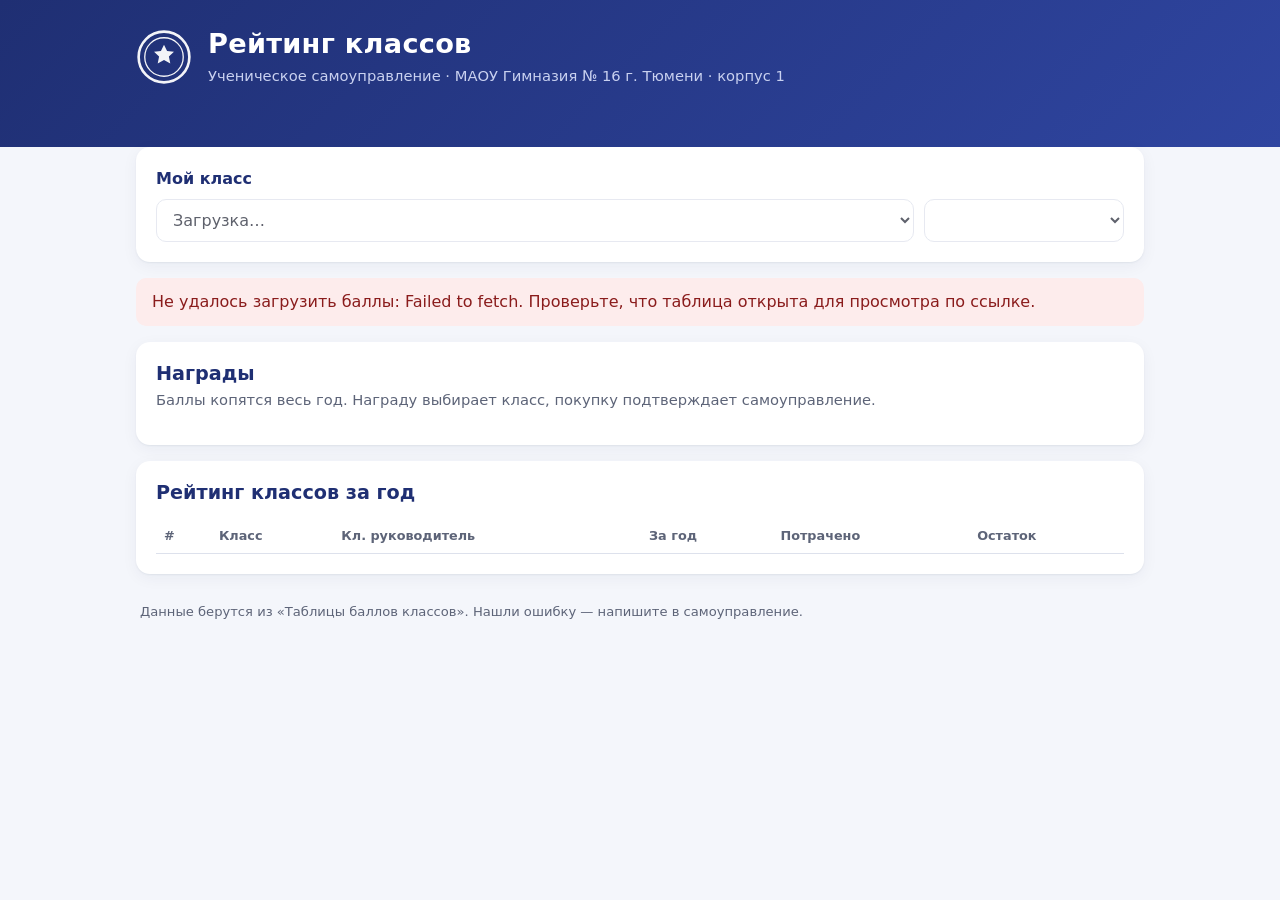
==== index.html @ b3c915c1 "Add files via upload" ====
<!doctype html>
<html lang="ru">
<head>
  <meta charset="utf-8">
  <meta name="viewport" content="width=device-width, initial-scale=1">
  <title>Рейтинг классов · Гимназия №16</title>
  <meta name="description" content="Баллы классов, рейтинг и награды ученического самоуправления гимназии №16 г. Тюмени">
  <link rel="icon" href="data:image/svg+xml,%3Csvg xmlns='http://www.w3.org/2000/svg' viewBox='0 0 32 32'%3E%3Ccircle cx='16' cy='16' r='14' fill='none' stroke='%232f45a0' stroke-width='3'/%3E%3Cpath d='M16 8l2.4 5 5.4.6-4 3.7 1.1 5.3L16 20l-4.9 2.6 1.1-5.3-4-3.7 5.4-.6z' fill='%232f45a0'/%3E%3C/svg%3E">
  <link rel="stylesheet" href="style.css">
</head>
<body>
  <header class="top">
    <div class="wrap top__inner">
      <div class="seal" aria-hidden="true">
        <svg viewBox="0 0 64 64"><circle cx="32" cy="32" r="29" fill="none" stroke="currentColor" stroke-width="3"/><circle cx="32" cy="32" r="22" fill="none" stroke="currentColor" stroke-width="1.5"/><path d="M32 18l3.5 7.2 7.9.9-5.8 5.4 1.6 7.8L32 35.4l-7.2 3.9 1.6-7.8-5.8-5.4 7.9-.9z" fill="currentColor"/></svg>
      </div>
      <div>
        <h1 id="site-title">Рейтинг классов</h1>
        <p id="site-subtitle" class="muted-light"></p>
      </div>
    </div>
  </header>

  <main class="wrap">
    <section class="picker card">
      <label for="class-select">Мой класс</label>
      <div class="picker__row">
        <select id="class-select" disabled><option>Загрузка…</option></select>
        <select id="month-select" disabled aria-label="Месяц"></select>
      </div>
    </section>

    <div id="status" class="status" role="status">Загружаем баллы из таблицы…</div>

    <section id="class-view" hidden>
      <div class="stats">
        <div class="stat stat--main">
          <span class="stat__label">Можно потратить</span>
          <span class="stat__value" id="st-balance">0</span>
          <span class="stat__hint">остаток баллов</span>
        </div>
        <div class="stat">
          <span class="stat__label">Заработано за год</span>
          <span class="stat__value" id="st-year">0</span>
        </div>
        <div class="stat">
          <span class="stat__label">Потрачено</span>
          <span class="stat__value" id="st-spent">0</span>
        </div>
        <div class="stat">
          <span class="stat__label">Место в гимназии</span>
          <span class="stat__value" id="st-rank">—</span>
          <span class="stat__hint" id="st-rank-par"></span>
        </div>
      </div>

      <div class="grid2">
        <article class="card">
          <h2>Баллы за <span id="month-name"></span></h2>
          <p class="teacher muted" id="teacher"></p>
          <ul class="cats" id="cats"></ul>
          <p class="total">Итого за месяц: <b id="month-total">0</b></p>
        </article>
        <article class="card">
          <h2>По месяцам</h2>
          <ul class="months" id="months"></ul>
        </article>
      </div>
    </section>

    <section class="card" id="rewards-section">
      <div class="section-head">
        <h2>Награды</h2>
        <p class="muted">Баллы копятся весь год. Награду выбирает класс, покупку подтверждает самоуправление.</p>
      </div>
      <div class="rewards" id="rewards"><p class="muted">Загрузка…</p></div>
    </section>

    <section class="card">
      <div class="section-head section-head--row">
        <h2>Рейтинг классов за год</h2>
        <div class="tabs" id="rating-tabs" role="tablist"></div>
      </div>
      <div class="table-wrap">
        <table class="rating">
          <thead><tr><th>#</th><th>Класс</th><th class="hide-sm">Кл. руководитель</th><th>За год</th><th class="hide-sm">Потрачено</th><th>Остаток</th></tr></thead>
          <tbody id="rating-body"></tbody>
        </table>
      </div>
    </section>

    <footer class="foot muted">
      <span id="updated"></span>
      <span>Данные берутся из «Таблицы баллов классов». Нашли ошибку — напишите в самоуправление.</span>
    </footer>
  </main>

  <script src="config.js"></script>
  <script src="app.js"></script>
</body>
</html>
---- style.css ----
:root {
  --blue: #2f45a0;
  --blue-dark: #1f2f73;
  --blue-soft: #e8ecf8;
  --ink: #1b1f2e;
  --muted: #5d6478;
  --line: #dde1ec;
  --bg: #f4f6fb;
  --card: #ffffff;
  --ok: #1d7a4c;
  --ok-soft: #e3f4ea;
  --radius: 14px;
}
* { box-sizing: border-box; }
body {
  margin: 0; background: var(--bg); color: var(--ink);
  font: 16px/1.5 system-ui, -apple-system, "Segoe UI", Roboto, Arial, sans-serif;
}
.wrap { max-width: 1040px; margin: 0 auto; padding: 0 16px; }
h1, h2 { margin: 0; line-height: 1.2; }
h2 { font-size: 1.2rem; color: var(--blue-dark); }
.muted { color: var(--muted); }
.muted-light { color: #c9d1f0; margin: 4px 0 0; font-size: .92rem; }

/* header */
.top { background: linear-gradient(135deg, var(--blue-dark), var(--blue)); color: #fff; padding: 28px 0 60px; }
.top__inner { display: flex; align-items: center; gap: 16px; }
.seal { width: 56px; height: 56px; flex: none; color: #fff; opacity: .95; }
.top h1 { font-size: 1.7rem; letter-spacing: .01em; }

main { margin-top: -40px; padding-bottom: 32px; display: grid; gap: 16px; }
.card { background: var(--card); border-radius: var(--radius); padding: 20px; box-shadow: 0 1px 2px rgba(20,30,70,.06), 0 4px 16px rgba(20,30,70,.05); }

/* picker */
.picker label { font-weight: 600; color: var(--blue-dark); display: block; margin-bottom: 8px; }
.picker__row { display: flex; gap: 10px; flex-wrap: wrap; }
select {
  font: inherit; padding: 10px 12px; border: 1.5px solid var(--line); border-radius: 10px;
  background: #fff; color: var(--ink); min-width: 0; flex: 1 1 200px;
}
select:focus { outline: 2px solid var(--blue); outline-offset: 1px; }
#month-select { flex: 0 1 200px; }

.status { padding: 12px 16px; border-radius: 10px; background: var(--blue-soft); color: var(--blue-dark); }
.status.error { background: #fdecec; color: #8a1c1c; }
.status:empty { display: none; }

/* stats */
.stats { display: grid; grid-template-columns: repeat(4, 1fr); gap: 12px; }
.stat { background: var(--card); border-radius: var(--radius); padding: 16px; display: flex; flex-direction: column; box-shadow: 0 1px 2px rgba(20,30,70,.06); }
.stat__label { font-size: .85rem; color: var(--muted); }
.stat__value { font-size: 2rem; font-weight: 700; color: var(--blue-dark); font-variant-numeric: tabular-nums; }
.stat__hint { font-size: .8rem; color: var(--muted); }
.stat--main { background: var(--blue); }
.stat--main .stat__label, .stat--main .stat__hint { color: #d5dcf7; }
.stat--main .stat__value { color: #fff; font-size: 2.4rem; }

.grid2 { display: grid; grid-template-columns: 1fr 1fr; gap: 16px; margin-top: 16px; }
.teacher { margin: 2px 0 12px; font-size: .9rem; }

/* category bars */
.cats, .months { list-style: none; margin: 0; padding: 0; display: grid; gap: 8px; }
.cats li, .months li { display: grid; grid-template-columns: 1fr auto; gap: 4px 10px; align-items: center; font-size: .92rem; }
.bar { grid-column: 1 / -1; height: 6px; background: var(--blue-soft); border-radius: 4px; overflow: hidden; }
.bar > span { display: block; height: 100%; background: var(--blue); border-radius: 4px; }
.cats .zero { color: var(--muted); }
.num { font-weight: 600; font-variant-numeric: tabular-nums; }
.total { margin: 14px 0 0; padding-top: 12px; border-top: 1px solid var(--line); }
.months .current { font-weight: 600; color: var(--blue-dark); }

/* rewards */
.section-head { margin-bottom: 14px; }
.section-head p { margin: 4px 0 0; font-size: .92rem; }
.section-head--row { display: flex; justify-content: space-between; align-items: center; gap: 12px; flex-wrap: wrap; }
.rewards { display: grid; grid-template-columns: repeat(auto-fill, minmax(230px, 1fr)); gap: 12px; }
.reward { border: 1.5px solid var(--line); border-radius: 12px; padding: 14px; display: flex; flex-direction: column; gap: 6px; }
.reward h3 { margin: 0; font-size: 1rem; }
.reward p { margin: 0; font-size: .88rem; color: var(--muted); flex: 1; }
.price { align-self: flex-start; font-weight: 700; color: var(--blue-dark); background: var(--blue-soft); padding: 3px 10px; border-radius: 999px; font-size: .9rem; }
.reward.can { border-color: var(--ok); background: var(--ok-soft); }
.reward.can .price { background: var(--ok); color: #fff; }
.need { font-size: .8rem; color: var(--muted); }
.reward.can .need { color: var(--ok); font-weight: 600; }

/* rating */
.tabs { display: flex; gap: 4px; flex-wrap: wrap; }
.tabs button { font: inherit; font-size: .85rem; border: 1.5px solid var(--line); background: #fff; color: var(--ink); padding: 5px 11px; border-radius: 999px; cursor: pointer; }
.tabs button[aria-selected="true"] { background: var(--blue); border-color: var(--blue); color: #fff; }
.table-wrap { overflow-x: auto; }
table.rating { width: 100%; border-collapse: collapse; font-size: .93rem; }
.rating th { text-align: left; font-size: .8rem; color: var(--muted); font-weight: 600; padding: 8px; border-bottom: 1.5px solid var(--line); }
.rating td { padding: 8px; border-bottom: 1px solid var(--line); font-variant-numeric: tabular-nums; }
.rating tr.me td { background: var(--blue-soft); font-weight: 600; }
.rating td:first-child { color: var(--muted); width: 36px; }
.rating tbody tr { cursor: pointer; }
.rating tbody tr:hover td { background: #f2f4fb; }
.medal { display: inline-block; width: 22px; height: 22px; border-radius: 50%; text-align: center; line-height: 22px; font-size: .75rem; font-weight: 700; color: #fff; background: var(--blue); }

.foot { display: flex; flex-direction: column; gap: 4px; font-size: .82rem; padding: 8px 4px; }

@media (max-width: 760px) {
  .stats { grid-template-columns: 1fr 1fr; }
  .stat--main { grid-column: 1 / -1; }
  .grid2 { grid-template-columns: 1fr; }
  .hide-sm { display: none; }
  .top h1 { font-size: 1.35rem; }
  .seal { width: 44px; height: 44px; }
}
@media (max-width: 760px) { .stats .stat:last-child { grid-column: 1 / -1; } }
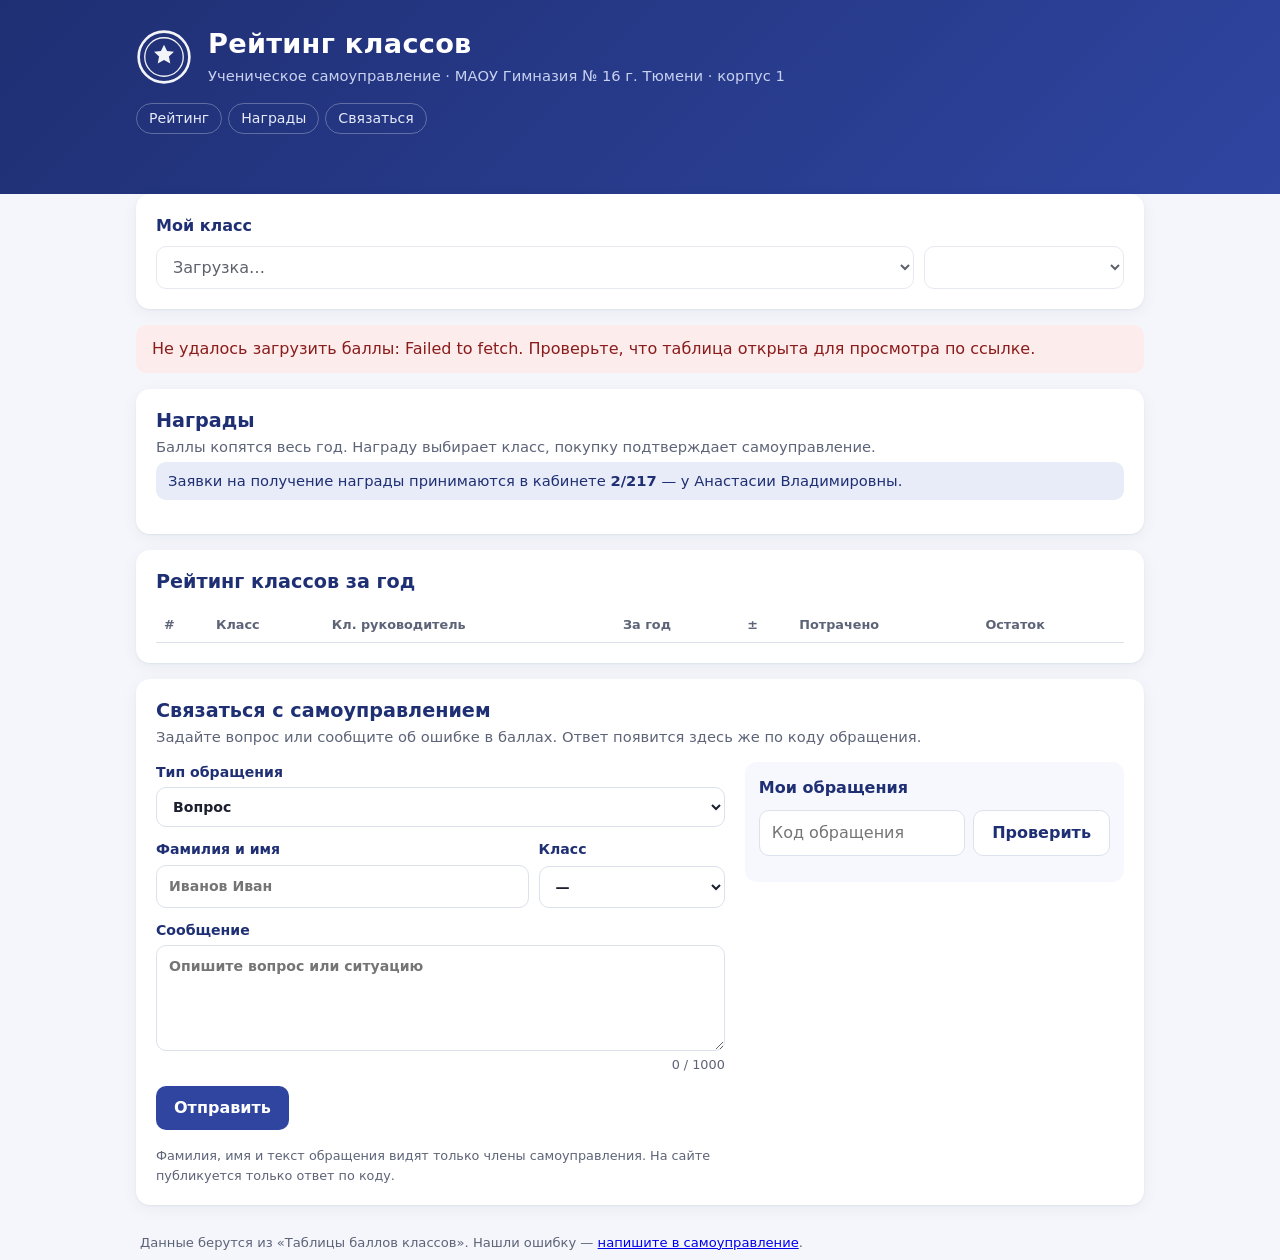
==== commit 8d815bcc: "Связь с самоуправлением, FAQ, правила, лидеры месяца, динамика рейтинга, пасхалка-квест" ====
--- a/index.html
+++ b/index.html
@@ -19,6 +19,13 @@
         <p id="site-subtitle" class="muted-light"></p>
       </div>
     </div>
+    <nav class="wrap nav" aria-label="Разделы">
+      <a href="#rating-section">Рейтинг</a>
+      <a href="#rewards-section">Награды</a>
+      <a href="#rules-section" data-optional>Правила</a>
+      <a href="#faq-section" data-optional>Вопросы</a>
+      <a href="#contact">Связаться</a>
+    </nav>
   </header>
 
   <main class="wrap">
@@ -60,6 +67,7 @@
           <p class="teacher muted" id="teacher"></p>
           <ul class="cats" id="cats"></ul>
           <p class="total">Итого за месяц: <b id="month-total">0</b></p>
+          <button type="button" class="linkbtn" id="dispute-btn">Нашли ошибку в баллах?</button>
         </article>
         <article class="card">
           <h2>По месяцам</h2>
@@ -68,34 +76,116 @@
       </div>
     </section>
 
+    <section class="card" id="leaders-section" hidden>
+      <div class="section-head">
+        <h2>Лидеры: <span id="leaders-month"></span></h2>
+        <p class="muted">Больше всего баллов за месяц</p>
+      </div>
+      <ol class="podium" id="podium"></ol>
+      <div class="par-leaders" id="par-leaders"></div>
+    </section>
+
     <section class="card" id="rewards-section">
       <div class="section-head">
         <h2>Награды</h2>
         <p class="muted">Баллы копятся весь год. Награду выбирает класс, покупку подтверждает самоуправление.</p>
+        <p class="note">Заявки на получение награды принимаются в кабинете <b>2/217</b> — у Анастасии Владимировны.</p>
       </div>
       <div class="rewards" id="rewards"><p class="muted">Загрузка…</p></div>
     </section>
 
-    <section class="card">
+    <section class="card" id="rating-section">
       <div class="section-head section-head--row">
         <h2>Рейтинг классов за год</h2>
         <div class="tabs" id="rating-tabs" role="tablist"></div>
       </div>
       <div class="table-wrap">
         <table class="rating">
-          <thead><tr><th>#</th><th>Класс</th><th class="hide-sm">Кл. руководитель</th><th>За год</th><th class="hide-sm">Потрачено</th><th>Остаток</th></tr></thead>
+          <thead><tr><th>#</th><th>Класс</th><th class="hide-sm">Кл. руководитель</th><th>За год</th><th class="hide-sm" title="Изменение места за последний месяц">±</th><th class="hide-sm">Потрачено</th><th>Остаток</th></tr></thead>
           <tbody id="rating-body"></tbody>
         </table>
       </div>
     </section>
 
+    <section class="card" id="rules-section" hidden>
+      <div class="section-head">
+        <h2>Как заработать баллы</h2>
+        <p class="muted">Критерии, по которым самоуправление начисляет баллы каждый месяц</p>
+      </div>
+      <div class="rules" id="rules"></div>
+    </section>
+
+    <section class="card" id="faq-section" hidden>
+      <div class="section-head">
+        <h2>Вопросы и ответы</h2>
+      </div>
+      <div class="faq" id="faq"></div>
+    </section>
+
+    <section class="card" id="contact">
+      <div class="section-head">
+        <h2>Связаться с самоуправлением</h2>
+        <p class="muted">Задайте вопрос или сообщите об ошибке в баллах. Ответ появится здесь же по коду обращения.</p>
+      </div>
+      <div class="contact">
+        <form id="contact-form" class="cform" novalidate>
+          <div class="cform__row">
+            <label>Тип обращения
+              <select name="type" id="cf-type">
+                <option>Вопрос</option>
+                <option>Ошибка в баллах</option>
+              </select>
+            </label>
+          </div>
+          <div class="cform__row cform__row--2">
+            <label>Фамилия и имя
+              <input name="name" id="cf-name" autocomplete="name" maxlength="60" required placeholder="Иванов Иван">
+            </label>
+            <label>Класс
+              <select name="cls" id="cf-cls" required><option value="">—</option></select>
+            </label>
+          </div>
+          <div class="cform__row cform__row--2" id="cf-error-fields" hidden>
+            <label>Месяц
+              <select id="cf-month"></select>
+            </label>
+            <label>Категория
+              <select id="cf-cat"><option value="">— любая / несколько —</option></select>
+            </label>
+          </div>
+          <div class="cform__row">
+            <label>Сообщение
+              <textarea name="message" id="cf-message" rows="4" maxlength="1000" required placeholder="Опишите вопрос или ситуацию"></textarea>
+            </label>
+            <span class="hint counter" id="cf-count">0 / 1000</span>
+          </div>
+          <label class="hp" aria-hidden="true">Сайт <input name="website" tabindex="-1" autocomplete="off"></label>
+          <div class="cform__actions">
+            <button type="submit" class="btn" id="cf-submit">Отправить</button>
+            <span class="cform__msg" id="cf-msg" role="status"></span>
+          </div>
+          <p class="hint">Фамилия, имя и текст обращения видят только члены самоуправления. На сайте публикуется только ответ по коду.</p>
+        </form>
+
+        <aside class="tickets">
+          <h3>Мои обращения</h3>
+          <form id="ticket-form" class="ticket-form">
+            <input id="ticket-code" placeholder="Код обращения" maxlength="9" autocomplete="off" aria-label="Код обращения">
+            <button class="btn btn--ghost" type="submit">Проверить</button>
+          </form>
+          <ul class="ticket-list" id="ticket-list"></ul>
+        </aside>
+      </div>
+    </section>
+
     <footer class="foot muted">
       <span id="updated"></span>
-      <span>Данные берутся из «Таблицы баллов классов». Нашли ошибку — напишите в самоуправление.</span>
+      <span>Данные берутся из «Таблицы баллов классов». Нашли ошибку — <a href="#contact">напишите в самоуправление</a>.</span>
     </footer>
   </main>
 
   <script src="config.js"></script>
   <script src="app.js"></script>
+  <script src="quest.js"></script>
 </body>
 </html>
--- a/style.css
+++ b/style.css
@@ -28,7 +28,7 @@
 .seal { width: 56px; height: 56px; flex: none; color: #fff; opacity: .95; }
 .top h1 { font-size: 1.7rem; letter-spacing: .01em; }
 
-main { margin-top: -40px; padding-bottom: 32px; display: grid; gap: 16px; }
+main { margin-top: -40px; padding-bottom: 32px; display: grid; grid-template-columns: minmax(0, 1fr); gap: 16px; }
 .card { background: var(--card); border-radius: var(--radius); padding: 20px; box-shadow: 0 1px 2px rgba(20,30,70,.06), 0 4px 16px rgba(20,30,70,.05); }
 
 /* picker */
@@ -107,3 +107,121 @@
   .seal { width: 44px; height: 44px; }
 }
 @media (max-width: 760px) { .stats .stat:last-child { grid-column: 1 / -1; } }
+
+/* объявления */
+.ann { display: grid; gap: 10px; }
+.ann__item { background: #fff8e6; border: 1.5px solid #f0c96a; border-left-width: 6px; border-radius: var(--radius); padding: 14px 18px; box-shadow: 0 1px 2px rgba(20,30,70,.06), 0 4px 16px rgba(20,30,70,.05); }
+.ann__tag { display: block; font-size: .75rem; font-weight: 700; letter-spacing: .06em; text-transform: uppercase; color: #8a5a00; margin-bottom: 2px; }
+.ann__item p { margin: 0; white-space: pre-line; overflow-wrap: anywhere; color: var(--ink); }
+.ann__item a { color: var(--blue); }
+
+/* навигация в шапке */
+.nav { display: flex; gap: 6px; flex-wrap: wrap; margin-top: 16px; }
+.nav a { color: #e6eafb; text-decoration: none; font-size: .88rem; padding: 4px 12px; border: 1px solid rgba(255,255,255,.28); border-radius: 999px; }
+.nav a:hover, .nav a:focus-visible { background: rgba(255,255,255,.14); }
+.nav a[hidden] { display: none; }
+section[id] { scroll-margin-top: 12px; }
+
+/* кнопки */
+.btn { font: inherit; font-weight: 600; background: var(--blue); color: #fff; border: 0; border-radius: 10px; padding: 10px 18px; cursor: pointer; }
+.btn:hover { background: var(--blue-dark); }
+.btn:disabled { opacity: .6; cursor: wait; }
+.btn--ghost { background: #fff; color: var(--blue-dark); border: 1.5px solid var(--line); }
+.btn--ghost:hover { background: var(--blue-soft); }
+.btn--small { font-size: .85rem; padding: 6px 12px; align-self: flex-start; margin-top: 4px; }
+.linkbtn { font: inherit; font-size: .88rem; background: none; border: 0; padding: 0; margin-top: 10px; color: var(--blue); text-decoration: underline; text-underline-offset: 3px; cursor: pointer; }
+.reward.can .btn--small { background: var(--ok); }
+
+/* лидеры месяца */
+.podium { list-style: none; margin: 0; padding: 0; display: grid; grid-template-columns: repeat(3, 1fr); gap: 10px; }
+.podium li { border: 1.5px solid var(--line); border-radius: 12px; padding: 12px 14px; display: grid; grid-template-columns: auto 1fr; gap: 0 10px; align-items: center; cursor: pointer; }
+.podium li:hover { background: #f7f8fd; }
+.podium li.me { border-color: var(--blue); background: var(--blue-soft); }
+.podium__place { grid-row: span 2; width: 34px; height: 34px; border-radius: 50%; display: grid; place-items: center; font-weight: 700; color: #fff; background: var(--blue); }
+.podium .p1 .podium__place { background: #c9971c; }
+.podium .p2 .podium__place { background: #8d96a8; }
+.podium .p3 .podium__place { background: #a8673a; }
+.podium__cls { font-weight: 700; font-size: 1.1rem; }
+.podium__pts { font-size: .85rem; color: var(--muted); }
+.par-leaders { display: flex; flex-wrap: wrap; gap: 6px; margin-top: 12px; }
+.chip { font-size: .82rem; background: var(--blue-soft); color: var(--blue-dark); padding: 4px 10px; border-radius: 999px; }
+
+/* изменение места */
+.delta { font-size: .8rem; font-weight: 700; color: var(--muted); }
+.delta.up { color: var(--ok); }
+.delta.down { color: #b23a3a; }
+
+/* правила */
+.rules { display: grid; grid-template-columns: repeat(auto-fill, minmax(260px, 1fr)); gap: 12px; }
+.rule { border: 1.5px solid var(--line); border-radius: 12px; padding: 14px; }
+.rule__head { display: flex; justify-content: space-between; align-items: flex-start; gap: 8px; }
+.rule h3 { margin: 0; font-size: 1rem; }
+.rule p { margin: 6px 0 0; font-size: .9rem; color: var(--muted); white-space: pre-line; }
+
+/* FAQ */
+.faq details { border-bottom: 1px solid var(--line); padding: 10px 0; }
+.faq summary { cursor: pointer; font-weight: 600; color: var(--blue-dark); }
+.faq p { margin: 8px 0 0; white-space: pre-line; }
+
+/* обращения */
+.contact { display: grid; grid-template-columns: minmax(0, 1.5fr) minmax(0, 1fr); gap: 20px; align-items: start; }
+.cform { display: grid; gap: 12px; }
+.cform label { display: grid; gap: 4px; font-size: .88rem; font-weight: 600; color: var(--blue-dark); }
+.cform__row--2 { display: grid; grid-template-columns: 2fr 1fr; gap: 10px; }
+.cform__row[hidden] { display: none; }
+input, textarea { font: inherit; padding: 10px 12px; border: 1.5px solid var(--line); border-radius: 10px; background: #fff; color: var(--ink); width: 100%; min-width: 0; }
+textarea { resize: vertical; }
+input:focus, textarea:focus { outline: 2px solid var(--blue); outline-offset: 1px; }
+.cform select { flex: none; width: 100%; }
+.hint { font-size: .8rem; color: var(--muted); margin: 4px 0 0; font-weight: 400; }
+.counter { display: block; text-align: right; }
+.cform__actions { display: flex; align-items: center; gap: 12px; flex-wrap: wrap; }
+.cform__msg { font-size: .9rem; }
+.cform__msg.ok { color: var(--ok); font-weight: 600; }
+.cform__msg.err { color: #b23a3a; }
+.hp { position: absolute !important; left: -9999px; width: 1px; height: 1px; overflow: hidden; }
+
+.tickets { background: #f7f8fd; border-radius: 12px; padding: 14px; }
+.tickets h3 { margin: 0 0 10px; font-size: 1rem; color: var(--blue-dark); }
+.ticket-form { display: flex; gap: 8px; margin-bottom: 12px; }
+.ticket-form input { text-transform: uppercase; flex: 1 1 0; width: auto; }
+.ticket-form input::placeholder { text-transform: none; }
+.ticket-list { list-style: none; margin: 0; padding: 0; display: grid; gap: 8px; }
+.ticket { background: #fff; border: 1.5px solid var(--line); border-radius: 10px; padding: 10px 12px; }
+.ticket.done { border-color: #9fd3b6; }
+.ticket.no { border-color: #e7b0b0; }
+.ticket__top { display: flex; justify-content: space-between; gap: 8px; align-items: center; }
+.ticket__top b { white-space: nowrap; font-family: ui-monospace, Consolas, monospace; letter-spacing: .04em; }
+.ticket__meta { font-size: .8rem; color: var(--muted); margin-top: 2px; overflow-wrap: anywhere; }
+.ticket__answer { margin: 8px 0 0; font-size: .9rem; white-space: pre-line; }
+.badge { font-size: .75rem; padding: 2px 8px; border-radius: 999px; background: var(--blue-soft); color: var(--blue-dark); white-space: nowrap; }
+.badge.done { background: var(--ok-soft); color: var(--ok); }
+.badge.no { background: #fdecec; color: #8a1c1c; }
+
+@media (max-width: 760px) {
+  .contact { grid-template-columns: minmax(0, 1fr); }
+  .podium { grid-template-columns: 1fr; }
+  .cform__row--2 { grid-template-columns: 1fr; }
+  .nav { margin-top: 12px; }
+}
+
+.note { margin: 8px 0 0; padding: 8px 12px; background: var(--blue-soft); color: var(--blue-dark); border-radius: 10px; font-size: .92rem; }
+
+/* пасхалка-квест */
+.seal { cursor: default; touch-action: manipulation; -webkit-tap-highlight-color: transparent; user-select: none; }
+.qletter { display: inline-block; margin-left: 4px; font-size: .75em; font-weight: 800; color: #d9a400; vertical-align: super; }
+dialog.quest { border: 0; border-radius: 18px; padding: 24px; width: min(460px, calc(100vw - 32px)); color: var(--ink); box-shadow: 0 20px 60px rgba(10,20,60,.35); }
+dialog.quest::backdrop { background: rgba(15,25,70,.55); backdrop-filter: blur(2px); }
+.quest h2 { color: var(--blue-dark); margin-bottom: 8px; }
+.quest__star { font-size: 2rem; color: #e0a800; line-height: 1; margin-bottom: 4px; }
+.quest__x { position: absolute; top: 10px; right: 12px; border: 0; background: none; font-size: 1.6rem; line-height: 1; color: var(--muted); cursor: pointer; }
+.quest__text { white-space: pre-line; }
+.quest__bar { height: 6px; background: var(--blue-soft); border-radius: 4px; overflow: hidden; margin: 6px 0 12px; }
+.quest__bar span { display: block; height: 100%; background: linear-gradient(90deg, #f2c230, #e0a800); }
+.quest__form { display: flex; gap: 8px; flex-wrap: wrap; margin-top: 12px; }
+.quest__form input, .quest__form select { flex: 1 1 160px; }
+.quest__msg { margin: 10px 0 0; font-weight: 600; }
+.quest__msg.ok { color: var(--ok); }
+.quest__msg.err { color: #b23a3a; }
+.quest__hint { font-size: .8rem; margin-top: 14px; }
+.mono { font-family: ui-monospace, Consolas, monospace; }
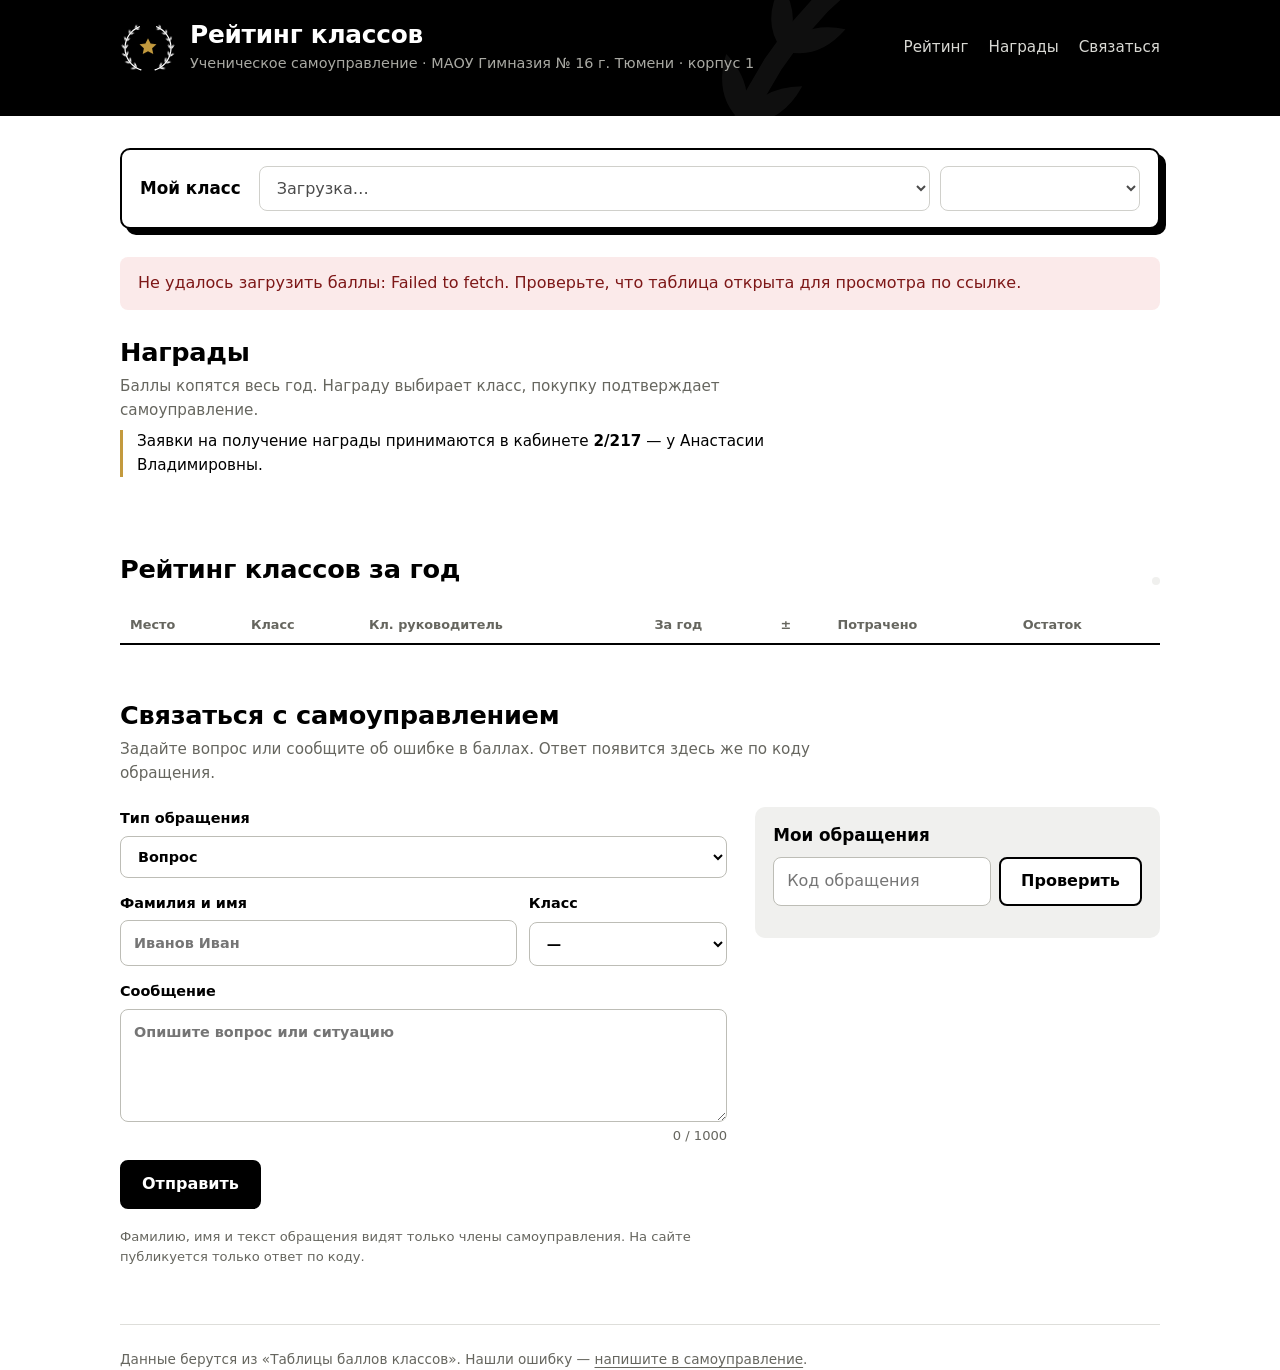
==== commit ffe0d3ca: "Новый дизайн: чёрно-белый стиль, пьедестал, анимации; квест убран" ====
--- a/index.html
+++ b/index.html
@@ -3,33 +3,43 @@
 <head>
   <meta charset="utf-8">
   <meta name="viewport" content="width=device-width, initial-scale=1">
-  <title>Рейтинг классов · Гимназия №16</title>
+  <title>Рейтинг классов — Гимназия №16</title>
   <meta name="description" content="Баллы классов, рейтинг и награды ученического самоуправления гимназии №16 г. Тюмени">
-  <link rel="icon" href="data:image/svg+xml,%3Csvg xmlns='http://www.w3.org/2000/svg' viewBox='0 0 32 32'%3E%3Ccircle cx='16' cy='16' r='14' fill='none' stroke='%232f45a0' stroke-width='3'/%3E%3Cpath d='M16 8l2.4 5 5.4.6-4 3.7 1.1 5.3L16 20l-4.9 2.6 1.1-5.3-4-3.7 5.4-.6z' fill='%232f45a0'/%3E%3C/svg%3E">
+  <meta name="theme-color" content="#000000">
+  <link rel="icon" href="data:image/svg+xml,%3Csvg xmlns='http://www.w3.org/2000/svg' viewBox='0 0 32 32'%3E%3Ccircle cx='16' cy='16' r='16'/%3E%3Cpath d='M16 7l2.6 5.4 5.9.7-4.4 4 1.2 5.8L16 20l-5.3 2.9 1.2-5.8-4.4-4 5.9-.7z' fill='%23d8b25a'/%3E%3C/svg%3E">
+  <link rel="preload" href="fonts/unbounded-cyrillic-wght-normal.woff2" as="font" type="font/woff2" crossorigin>
   <link rel="stylesheet" href="style.css">
 </head>
 <body>
   <header class="top">
-    <div class="wrap top__inner">
+    <div class="top__bg" aria-hidden="true"></div>
+    <div class="wrap top__bar">
       <div class="seal" aria-hidden="true">
-        <svg viewBox="0 0 64 64"><circle cx="32" cy="32" r="29" fill="none" stroke="currentColor" stroke-width="3"/><circle cx="32" cy="32" r="22" fill="none" stroke="currentColor" stroke-width="1.5"/><path d="M32 18l3.5 7.2 7.9.9-5.8 5.4 1.6 7.8L32 35.4l-7.2 3.9 1.6-7.8-5.8-5.4 7.9-.9z" fill="currentColor"/></svg>
+        <span class="seal__wreath"></span>
+        <svg class="seal__star" viewBox="0 0 24 24"><path d="M12 3.2l2.6 5.4 5.9.7-4.4 4 1.2 5.8L12 16.2l-5.3 2.9 1.2-5.8-4.4-4 5.9-.7z"/></svg>
       </div>
-      <div>
+      <div class="brand">
         <h1 id="site-title">Рейтинг классов</h1>
-        <p id="site-subtitle" class="muted-light"></p>
+        <p id="site-subtitle"></p>
       </div>
+      <nav class="nav" aria-label="Разделы">
+        <a href="#rating-section">Рейтинг</a>
+        <a href="#rewards-section">Награды</a>
+        <a href="#rules-section" data-optional>Правила</a>
+        <a href="#faq-section" data-optional>Вопросы</a>
+        <a href="#contact">Связаться</a>
+      </nav>
     </div>
-    <nav class="wrap nav" aria-label="Разделы">
-      <a href="#rating-section">Рейтинг</a>
-      <a href="#rewards-section">Награды</a>
-      <a href="#rules-section" data-optional>Правила</a>
-      <a href="#faq-section" data-optional>Вопросы</a>
-      <a href="#contact">Связаться</a>
-    </nav>
+
+    <section class="wrap hero" id="leaders-section" hidden>
+      <h2 class="hero__title">Лидеры за <span id="leaders-month"></span></h2>
+      <ol class="podium" id="podium"></ol>
+      <div class="par-leaders" id="par-leaders"></div>
+    </section>
   </header>
 
   <main class="wrap">
-    <section class="picker card">
+    <section class="picker">
       <label for="class-select">Мой класс</label>
       <div class="picker__row">
         <select id="class-select" disabled><option>Загрузка…</option></select>
@@ -44,7 +54,7 @@
         <div class="stat stat--main">
           <span class="stat__label">Можно потратить</span>
           <span class="stat__value" id="st-balance">0</span>
-          <span class="stat__hint">остаток баллов</span>
+          <span class="stat__hint">остаток баллов класса</span>
         </div>
         <div class="stat">
           <span class="stat__label">Заработано за год</span>
@@ -56,36 +66,27 @@
         </div>
         <div class="stat">
           <span class="stat__label">Место в гимназии</span>
-          <span class="stat__value" id="st-rank">—</span>
+          <span class="stat__value stat__value--rank" id="st-rank">—</span>
           <span class="stat__hint" id="st-rank-par"></span>
         </div>
       </div>
 
       <div class="grid2">
-        <article class="card">
+        <article class="panel">
           <h2>Баллы за <span id="month-name"></span></h2>
           <p class="teacher muted" id="teacher"></p>
           <ul class="cats" id="cats"></ul>
-          <p class="total">Итого за месяц: <b id="month-total">0</b></p>
+          <p class="total">Итого за месяц <b id="month-total">0</b></p>
           <button type="button" class="linkbtn" id="dispute-btn">Нашли ошибку в баллах?</button>
         </article>
-        <article class="card">
+        <article class="panel">
           <h2>По месяцам</h2>
           <ul class="months" id="months"></ul>
         </article>
       </div>
     </section>
 
-    <section class="card" id="leaders-section" hidden>
-      <div class="section-head">
-        <h2>Лидеры: <span id="leaders-month"></span></h2>
-        <p class="muted">Больше всего баллов за месяц</p>
-      </div>
-      <ol class="podium" id="podium"></ol>
-      <div class="par-leaders" id="par-leaders"></div>
-    </section>
-
-    <section class="card" id="rewards-section">
+    <section class="block" id="rewards-section">
       <div class="section-head">
         <h2>Награды</h2>
         <p class="muted">Баллы копятся весь год. Награду выбирает класс, покупку подтверждает самоуправление.</p>
@@ -94,20 +95,20 @@
       <div class="rewards" id="rewards"><p class="muted">Загрузка…</p></div>
     </section>
 
-    <section class="card" id="rating-section">
+    <section class="block" id="rating-section">
       <div class="section-head section-head--row">
         <h2>Рейтинг классов за год</h2>
         <div class="tabs" id="rating-tabs" role="tablist"></div>
       </div>
       <div class="table-wrap">
         <table class="rating">
-          <thead><tr><th>#</th><th>Класс</th><th class="hide-sm">Кл. руководитель</th><th>За год</th><th class="hide-sm" title="Изменение места за последний месяц">±</th><th class="hide-sm">Потрачено</th><th>Остаток</th></tr></thead>
+          <thead><tr><th>Место</th><th>Класс</th><th class="hide-sm">Кл. руководитель</th><th>За год</th><th class="hide-sm" title="Изменение места за последний месяц">±</th><th class="hide-sm">Потрачено</th><th>Остаток</th></tr></thead>
           <tbody id="rating-body"></tbody>
         </table>
       </div>
     </section>
 
-    <section class="card" id="rules-section" hidden>
+    <section class="block" id="rules-section" hidden>
       <div class="section-head">
         <h2>Как заработать баллы</h2>
         <p class="muted">Критерии, по которым самоуправление начисляет баллы каждый месяц</p>
@@ -115,14 +116,14 @@
       <div class="rules" id="rules"></div>
     </section>
 
-    <section class="card" id="faq-section" hidden>
+    <section class="block" id="faq-section" hidden>
       <div class="section-head">
         <h2>Вопросы и ответы</h2>
       </div>
       <div class="faq" id="faq"></div>
     </section>
 
-    <section class="card" id="contact">
+    <section class="block" id="contact">
       <div class="section-head">
         <h2>Связаться с самоуправлением</h2>
         <p class="muted">Задайте вопрос или сообщите об ошибке в баллах. Ответ появится здесь же по коду обращения.</p>
@@ -164,7 +165,7 @@
             <button type="submit" class="btn" id="cf-submit">Отправить</button>
             <span class="cform__msg" id="cf-msg" role="status"></span>
           </div>
-          <p class="hint">Фамилия, имя и текст обращения видят только члены самоуправления. На сайте публикуется только ответ по коду.</p>
+          <p class="hint">Фамилию, имя и текст обращения видят только члены самоуправления. На сайте публикуется только ответ по коду.</p>
         </form>
 
         <aside class="tickets">
@@ -184,8 +185,8 @@
     </footer>
   </main>
 
+  <script src="fx.js"></script>
   <script src="config.js"></script>
   <script src="app.js"></script>
-  <script src="quest.js"></script>
 </body>
 </html>
--- a/style.css
+++ b/style.css
@@ -1,227 +1,368 @@
+/* ======================================================================
+   Рейтинг классов — гимназия №16. Чёрно-белая гамма Гимназического совета,
+   цвет дают только «металлы» призовых мест.
+   ====================================================================== */
+@font-face { font-family: "Unbounded"; src: url(fonts/unbounded-cyrillic-wght-normal.woff2) format("woff2"); font-weight: 200 900; font-display: swap; unicode-range: U+0301,U+0400-045F,U+0490-0491,U+04B0-04B1,U+2116; }
+@font-face { font-family: "Unbounded"; src: url(fonts/unbounded-latin-wght-normal.woff2) format("woff2"); font-weight: 200 900; font-display: swap; unicode-range: U+0000-00FF,U+0131,U+0152-0153,U+02BB-02BC,U+02C6,U+02DA,U+02DC,U+0304,U+0308,U+0329,U+2000-206F,U+20AC,U+2122,U+2191,U+2193,U+2212,U+2215,U+FEFF,U+FFFD; }
+@font-face { font-family: "Golos Text"; src: url(fonts/golos-text-cyrillic-wght-normal.woff2) format("woff2"); font-weight: 400 900; font-display: swap; unicode-range: U+0301,U+0400-045F,U+0490-0491,U+04B0-04B1,U+2116; }
+@font-face { font-family: "Golos Text"; src: url(fonts/golos-text-latin-wght-normal.woff2) format("woff2"); font-weight: 400 900; font-display: swap; unicode-range: U+0000-00FF,U+0131,U+0152-0153,U+02BB-02BC,U+02C6,U+02DA,U+02DC,U+0304,U+0308,U+0329,U+2000-206F,U+20AC,U+2122,U+2191,U+2193,U+2212,U+2215,U+FEFF,U+FFFD; }
+
 :root {
-  --blue: #2f45a0;
-  --blue-dark: #1f2f73;
-  --blue-soft: #e8ecf8;
-  --ink: #1b1f2e;
-  --muted: #5d6478;
-  --line: #dde1ec;
-  --bg: #f4f6fb;
-  --card: #ffffff;
-  --ok: #1d7a4c;
-  --ok-soft: #e3f4ea;
-  --radius: 14px;
+  --ink: #000;
+  --paper: #fff;
+  --fog: #f0f0ee;
+  --line: #dededa;
+  --muted: #66665f;
+  --gold: #c39a3e;
+  --gold-hi: #ecd28c;
+  --silver: #b9bfc7;
+  --bronze: #bd7f4c;
+  --up: #1d8a52;
+  --down: #c33b3b;
+  --display: "Unbounded", "Arial Black", system-ui, sans-serif;
+  --text: "Golos Text", system-ui, -apple-system, "Segoe UI", Roboto, Arial, sans-serif;
+  --ease: cubic-bezier(.2, .8, .2, 1);
+  --pop: cubic-bezier(.2, .9, .3, 1.35);
 }
 * { box-sizing: border-box; }
-body {
-  margin: 0; background: var(--bg); color: var(--ink);
-  font: 16px/1.5 system-ui, -apple-system, "Segoe UI", Roboto, Arial, sans-serif;
-}
-.wrap { max-width: 1040px; margin: 0 auto; padding: 0 16px; }
-h1, h2 { margin: 0; line-height: 1.2; }
-h2 { font-size: 1.2rem; color: var(--blue-dark); }
+html { -webkit-text-size-adjust: 100%; }
+body { margin: 0; background: var(--paper); color: var(--ink); font: 16px/1.55 var(--text); }
+.wrap { max-width: 1080px; margin: 0 auto; padding: 0 20px; }
+h1, h2, h3 { margin: 0; line-height: 1.15; }
+h2 { font: 700 1.6rem/1.15 var(--display); letter-spacing: -.01em; }
 .muted { color: var(--muted); }
-.muted-light { color: #c9d1f0; margin: 4px 0 0; font-size: .92rem; }
-
-/* header */
-.top { background: linear-gradient(135deg, var(--blue-dark), var(--blue)); color: #fff; padding: 28px 0 60px; }
-.top__inner { display: flex; align-items: center; gap: 16px; }
-.seal { width: 56px; height: 56px; flex: none; color: #fff; opacity: .95; }
-.top h1 { font-size: 1.7rem; letter-spacing: .01em; }
-
-main { margin-top: -40px; padding-bottom: 32px; display: grid; grid-template-columns: minmax(0, 1fr); gap: 16px; }
-.card { background: var(--card); border-radius: var(--radius); padding: 20px; box-shadow: 0 1px 2px rgba(20,30,70,.06), 0 4px 16px rgba(20,30,70,.05); }
-
-/* picker */
-.picker label { font-weight: 600; color: var(--blue-dark); display: block; margin-bottom: 8px; }
-.picker__row { display: flex; gap: 10px; flex-wrap: wrap; }
-select {
-  font: inherit; padding: 10px 12px; border: 1.5px solid var(--line); border-radius: 10px;
-  background: #fff; color: var(--ink); min-width: 0; flex: 1 1 200px;
-}
-select:focus { outline: 2px solid var(--blue); outline-offset: 1px; }
+a { color: inherit; text-underline-offset: 3px; }
+:focus-visible { outline: 3px solid var(--gold); outline-offset: 2px; }
+
+/* ---------- лавровый венок ---------- */
+.laurel { display: block; overflow: visible; color: currentColor; }
+.laurel .stem { fill: none; stroke: currentColor; stroke-width: var(--sw, 2); stroke-linecap: round; stroke-dasharray: 1; stroke-dashoffset: 0; }
+.laurel .lf { fill: currentColor; transform-origin: 0 0; }
+
+/* ---------- шапка ---------- */
+.top { position: relative; overflow: hidden; background: var(--ink); color: var(--paper); padding: 20px 0 40px; isolation: isolate; }
+.top__bg { position: absolute; z-index: -1; right: -260px; top: -180px; width: 900px; height: 900px; color: #fff; opacity: .06; will-change: transform; pointer-events: none; }
+.top__bar { display: flex; align-items: center; gap: 14px; flex-wrap: wrap; }
+.seal { position: relative; width: 56px; height: 56px; flex: none; color: var(--paper); cursor: default; touch-action: manipulation; -webkit-tap-highlight-color: transparent; user-select: none; }
+.seal__wreath, .seal__wreath svg { position: absolute; inset: 0; width: 100%; height: 100%; }
+.seal__star { position: absolute; left: 50%; top: 50%; width: 24px; height: 24px; transform: translate(-50%, -54%); fill: var(--gold); }
+.brand { flex: 1 1 260px; min-width: 0; }
+.top h1 { font: 800 1.55rem/1.1 var(--display); letter-spacing: -.01em; }
+#site-subtitle { margin: 4px 0 0; color: #a9a9a3; font-size: .9rem; }
+.nav { display: flex; gap: 4px 20px; flex-wrap: wrap; }
+.nav a { color: #d9d9d4; text-decoration: none; font-weight: 500; font-size: .95rem; padding: 4px 0; background: linear-gradient(var(--gold), var(--gold)) 0 100% / 0 2px no-repeat; transition: background-size .35s var(--ease), color .2s; }
+.nav a:hover, .nav a:focus-visible { color: #fff; background-size: 100% 2px; }
+.nav a[hidden] { display: none; }
+
+/* ---------- лидеры месяца (пьедестал) ---------- */
+.hero { margin-top: 28px; text-align: center; }
+.hero[hidden] { display: none; }
+.hero__title { font: 500 1rem/1.3 var(--text); color: #bdbdb6; letter-spacing: 0; }
+.hero__title span { color: #fff; font-weight: 700; }
+.podium { list-style: none; margin: 18px 0 0; padding: 0; display: flex; justify-content: center; align-items: flex-end; gap: clamp(8px, 4vw, 48px); flex-wrap: nowrap; }
+.podium li { position: relative; display: flex; flex-direction: column; align-items: center; cursor: pointer; flex: 0 1 220px; min-width: 0; padding-bottom: 0; outline-offset: 6px; border-radius: 8px; }
+.podium .p1 { order: 2; color: var(--gold); }
+.podium .p2 { order: 1; color: var(--silver); }
+.podium .p3 { order: 3; color: var(--bronze); }
+.wreath { position: relative; display: grid; place-items: center; transition: transform .35s var(--pop); }
+.podium li:hover .wreath, .podium li:focus-within .wreath { transform: translateY(-4px) rotate(-3deg); }
+.podium__place { position: absolute; inset: 0; display: grid; place-items: center; font: 800 2.5rem/1 var(--display); color: currentColor; padding-bottom: 6px; }
+.podium .p1 .podium__place { font-size: 3.1rem; }
+.podium__cls { margin-top: 8px; font: 800 1.7rem/1.1 var(--display); color: #fff; white-space: nowrap; }
+.podium .p1 .podium__cls { font-size: 2.1rem; }
+.podium__pts { margin-top: 2px; color: #c9c9c2; font-size: .95rem; font-variant-numeric: tabular-nums; }
+.podium__pts .cnt { color: currentColor; font-weight: 700; }
+.podium li .podium__pts { color: currentColor; }
+.podium li::after { content: ""; display: block; width: 100%; margin-top: 14px; height: var(--h, 36px); background: linear-gradient(#1b1b1b, #0d0d0d); border-top: 3px solid currentColor; border-radius: 4px 4px 0 0; transform-origin: bottom; }
+.podium .p1 { --h: 60px; }
+.podium .p2 { --h: 40px; }
+.podium .p3 { --h: 26px; }
+.podium li { cursor: default; }
+.pk { cursor: pointer; border-radius: 4px; }
+.pk:hover { text-decoration: underline 3px; text-underline-offset: 6px; text-decoration-color: currentColor; }
+.pk.me { text-decoration: underline 3px; text-underline-offset: 6px; text-decoration-color: currentColor; }
+.podium__cls { white-space: normal; text-wrap: balance; }
+.podium .sep { color: #77776f; }
+.podium .many .podium__cls { font-size: 1.15rem; line-height: 1.3; }
+.podium .pk { white-space: nowrap; }
+.par-leaders { display: flex; flex-wrap: wrap; justify-content: center; gap: 8px 22px; margin-top: 22px; color: #bdbdb6; font-size: .9rem; }
+.chip__par { color: #7d7d77; margin-right: 4px; }
+.chip__pts { color: var(--gold-hi); font-weight: 700; margin-left: 4px; font-variant-numeric: tabular-nums; }
+
+/* ---------- основная часть ---------- */
+main { position: relative; padding-bottom: 48px; display: grid; grid-template-columns: minmax(0, 1fr); gap: 56px; }
+main.wrap { margin-top: 32px; }
+main > .picker, main > .status, main > .ann { margin-bottom: -28px; }
+
+.picker { scroll-margin-top: 16px; background: var(--paper); border: 2px solid var(--ink); border-radius: 10px; padding: 16px 18px; display: flex; align-items: center; gap: 12px 18px; flex-wrap: wrap; box-shadow: 6px 6px 0 var(--ink); }
+.picker label { font: 700 1.05rem/1.2 var(--display); }
+.picker__row { display: flex; gap: 10px; flex-wrap: wrap; flex: 1 1 320px; }
+select, input, textarea { font: inherit; padding: 11px 13px; border: 1.5px solid #bdbdb6; border-radius: 8px; background: var(--paper); color: var(--ink); min-width: 0; transition: border-color .2s, box-shadow .2s; }
+select { flex: 1 1 200px; cursor: pointer; }
+select:hover, input:hover, textarea:hover { border-color: var(--ink); }
+select:focus, input:focus, textarea:focus { outline: none; border-color: var(--ink); box-shadow: 0 0 0 3px var(--gold-hi); }
 #month-select { flex: 0 1 200px; }
 
-.status { padding: 12px 16px; border-radius: 10px; background: var(--blue-soft); color: var(--blue-dark); }
-.status.error { background: #fdecec; color: #8a1c1c; }
+.status { padding: 14px 18px; border-radius: 8px; background: var(--fog); }
+.status.error { background: #fbeaea; color: #7d1717; }
 .status:empty { display: none; }
-
-/* stats */
-.stats { display: grid; grid-template-columns: repeat(4, 1fr); gap: 12px; }
-.stat { background: var(--card); border-radius: var(--radius); padding: 16px; display: flex; flex-direction: column; box-shadow: 0 1px 2px rgba(20,30,70,.06); }
-.stat__label { font-size: .85rem; color: var(--muted); }
-.stat__value { font-size: 2rem; font-weight: 700; color: var(--blue-dark); font-variant-numeric: tabular-nums; }
-.stat__hint { font-size: .8rem; color: var(--muted); }
-.stat--main { background: var(--blue); }
-.stat--main .stat__label, .stat--main .stat__hint { color: #d5dcf7; }
-.stat--main .stat__value { color: #fff; font-size: 2.4rem; }
-
-.grid2 { display: grid; grid-template-columns: 1fr 1fr; gap: 16px; margin-top: 16px; }
-.teacher { margin: 2px 0 12px; font-size: .9rem; }
-
-/* category bars */
-.cats, .months { list-style: none; margin: 0; padding: 0; display: grid; gap: 8px; }
-.cats li, .months li { display: grid; grid-template-columns: 1fr auto; gap: 4px 10px; align-items: center; font-size: .92rem; }
-.bar { grid-column: 1 / -1; height: 6px; background: var(--blue-soft); border-radius: 4px; overflow: hidden; }
-.bar > span { display: block; height: 100%; background: var(--blue); border-radius: 4px; }
-.cats .zero { color: var(--muted); }
-.num { font-weight: 600; font-variant-numeric: tabular-nums; }
-.total { margin: 14px 0 0; padding-top: 12px; border-top: 1px solid var(--line); }
-.months .current { font-weight: 600; color: var(--blue-dark); }
-
-/* rewards */
-.section-head { margin-bottom: 14px; }
-.section-head p { margin: 4px 0 0; font-size: .92rem; }
-.section-head--row { display: flex; justify-content: space-between; align-items: center; gap: 12px; flex-wrap: wrap; }
-.rewards { display: grid; grid-template-columns: repeat(auto-fill, minmax(230px, 1fr)); gap: 12px; }
-.reward { border: 1.5px solid var(--line); border-radius: 12px; padding: 14px; display: flex; flex-direction: column; gap: 6px; }
-.reward h3 { margin: 0; font-size: 1rem; }
-.reward p { margin: 0; font-size: .88rem; color: var(--muted); flex: 1; }
-.price { align-self: flex-start; font-weight: 700; color: var(--blue-dark); background: var(--blue-soft); padding: 3px 10px; border-radius: 999px; font-size: .9rem; }
-.reward.can { border-color: var(--ok); background: var(--ok-soft); }
-.reward.can .price { background: var(--ok); color: #fff; }
-.need { font-size: .8rem; color: var(--muted); }
-.reward.can .need { color: var(--ok); font-weight: 600; }
-
-/* rating */
-.tabs { display: flex; gap: 4px; flex-wrap: wrap; }
-.tabs button { font: inherit; font-size: .85rem; border: 1.5px solid var(--line); background: #fff; color: var(--ink); padding: 5px 11px; border-radius: 999px; cursor: pointer; }
-.tabs button[aria-selected="true"] { background: var(--blue); border-color: var(--blue); color: #fff; }
-.table-wrap { overflow-x: auto; }
-table.rating { width: 100%; border-collapse: collapse; font-size: .93rem; }
-.rating th { text-align: left; font-size: .8rem; color: var(--muted); font-weight: 600; padding: 8px; border-bottom: 1.5px solid var(--line); }
-.rating td { padding: 8px; border-bottom: 1px solid var(--line); font-variant-numeric: tabular-nums; }
-.rating tr.me td { background: var(--blue-soft); font-weight: 600; }
-.rating td:first-child { color: var(--muted); width: 36px; }
-.rating tbody tr { cursor: pointer; }
-.rating tbody tr:hover td { background: #f2f4fb; }
-.medal { display: inline-block; width: 22px; height: 22px; border-radius: 50%; text-align: center; line-height: 22px; font-size: .75rem; font-weight: 700; color: #fff; background: var(--blue); }
-
-.foot { display: flex; flex-direction: column; gap: 4px; font-size: .82rem; padding: 8px 4px; }
-
-@media (max-width: 760px) {
-  .stats { grid-template-columns: 1fr 1fr; }
-  .stat--main { grid-column: 1 / -1; }
-  .grid2 { grid-template-columns: 1fr; }
-  .hide-sm { display: none; }
-  .top h1 { font-size: 1.35rem; }
-  .seal { width: 44px; height: 44px; }
-}
-@media (max-width: 760px) { .stats .stat:last-child { grid-column: 1 / -1; } }
 
 /* объявления */
 .ann { display: grid; gap: 10px; }
-.ann__item { background: #fff8e6; border: 1.5px solid #f0c96a; border-left-width: 6px; border-radius: var(--radius); padding: 14px 18px; box-shadow: 0 1px 2px rgba(20,30,70,.06), 0 4px 16px rgba(20,30,70,.05); }
-.ann__tag { display: block; font-size: .75rem; font-weight: 700; letter-spacing: .06em; text-transform: uppercase; color: #8a5a00; margin-bottom: 2px; }
-.ann__item p { margin: 0; white-space: pre-line; overflow-wrap: anywhere; color: var(--ink); }
-.ann__item a { color: var(--blue); }
-
-/* навигация в шапке */
-.nav { display: flex; gap: 6px; flex-wrap: wrap; margin-top: 16px; }
-.nav a { color: #e6eafb; text-decoration: none; font-size: .88rem; padding: 4px 12px; border: 1px solid rgba(255,255,255,.28); border-radius: 999px; }
-.nav a:hover, .nav a:focus-visible { background: rgba(255,255,255,.14); }
-.nav a[hidden] { display: none; }
-section[id] { scroll-margin-top: 12px; }
-
-/* кнопки */
-.btn { font: inherit; font-weight: 600; background: var(--blue); color: #fff; border: 0; border-radius: 10px; padding: 10px 18px; cursor: pointer; }
-.btn:hover { background: var(--blue-dark); }
+.ann__item { background: var(--fog); color: var(--ink); border-radius: 10px; padding: 14px 18px 14px 22px; position: relative; overflow: hidden; }
+.ann__item::before { content: ""; position: absolute; left: 0; top: 0; bottom: 0; width: 6px; background: var(--gold); }
+.ann__tag { display: block; font-weight: 700; color: #8a6a1f; font-size: .85rem; margin-bottom: 2px; }
+.ann__item p { margin: 0; white-space: pre-line; overflow-wrap: anywhere; }
+.ann__item a { color: var(--ink); font-weight: 600; }
+
+/* ---------- мой класс ---------- */
+#class-view[hidden] { display: none; }
+.stats { display: grid; grid-template-columns: 1.4fr 1fr 1fr 1fr; border: 2px solid var(--ink); border-radius: 10px; overflow: hidden; }
+.stat { padding: 18px 20px; display: flex; flex-direction: column; justify-content: flex-end; min-width: 0; border-left: 1px solid var(--line); }
+.stat__label { font-size: .88rem; color: var(--muted); }
+.stat__value { font: 800 2.1rem/1.1 var(--display); font-variant-numeric: tabular-nums; margin-top: 6px; }
+.stat__value--rank { font-size: 1.5rem; }
+.stat__hint { font-size: .82rem; color: var(--muted); margin-top: 2px; }
+.stat--main { background: var(--ink); color: #fff; border-left: 0; }
+.stat--main .stat__label, .stat--main .stat__hint { color: #b5b5ae; }
+.stat--main .stat__value { color: var(--gold-hi); font-size: 3.2rem; }
+
+.grid2 { display: grid; grid-template-columns: 1fr 1fr; gap: 36px; margin-top: 32px; }
+.panel { border-top: 3px solid var(--ink); padding-top: 14px; min-width: 0; }
+.panel h2 { font-size: 1.15rem; }
+.teacher { margin: 4px 0 12px; font-size: .9rem; }
+.cats, .months { list-style: none; margin: 14px 0 0; padding: 0; display: grid; gap: 10px; }
+.cats li, .months li { display: grid; grid-template-columns: 1fr auto; gap: 5px 10px; align-items: center; font-size: .93rem; }
+.bar { grid-column: 1 / -1; height: 8px; background: var(--fog); border-radius: 99px; overflow: hidden; }
+.bar > span { display: block; height: 100%; background: var(--ink); border-radius: 99px; transform-origin: left; }
+.cats .zero { color: var(--muted); }
+.num { font-weight: 700; font-variant-numeric: tabular-nums; }
+.total { margin: 16px 0 0; padding-top: 12px; border-top: 1px solid var(--line); display: flex; justify-content: space-between; align-items: baseline; }
+.total b { font: 800 1.5rem/1 var(--display); }
+.months .current { font-weight: 700; }
+.months .current .bar > span { background: var(--gold); }
+
+/* ---------- блоки ---------- */
+.section-head { margin-bottom: 22px; max-width: 70ch; }
+.section-head p { margin: 8px 0 0; font-size: .95rem; }
+.section-head--row { display: flex; justify-content: space-between; align-items: flex-end; gap: 14px; flex-wrap: wrap; max-width: none; }
+section[id] { scroll-margin-top: 16px; }
+.note { margin: 12px 0 0; padding: 0 0 0 14px; border-left: 3px solid var(--gold); font-size: .95rem; }
+
+/* ---------- награды: купоны ---------- */
+.rewards { display: grid; grid-template-columns: repeat(auto-fill, minmax(240px, 1fr)); gap: 16px; }
+.reward {
+  position: relative; display: flex; flex-direction: column; gap: 6px; min-height: 150px;
+  padding: 16px 20px 18px; background: var(--paper); border: 2px solid var(--ink); border-radius: 10px;
+  transition: transform .3s var(--pop), box-shadow .3s var(--ease);
+  -webkit-mask: radial-gradient(circle 10px at 0 58px, #0000 97%, #000) left / 51% 100% no-repeat, radial-gradient(circle 10px at 100% 58px, #0000 97%, #000) right / 51% 100% no-repeat;
+          mask: radial-gradient(circle 10px at 0 58px, #0000 97%, #000) left / 51% 100% no-repeat, radial-gradient(circle 10px at 100% 58px, #0000 97%, #000) right / 51% 100% no-repeat;
+}
+.reward:hover { transform: translateY(-3px) rotate(-.6deg); }
+.price { align-self: stretch; font: 800 1.25rem/1 var(--display); padding-bottom: 14px; margin-bottom: 6px; border-bottom: 2px dashed currentColor; font-variant-numeric: tabular-nums; }
+.reward h3 { font-size: 1.05rem; font-weight: 700; }
+.reward p { margin: 0; font-size: .9rem; color: var(--muted); flex: 1; }
+.reward__prog { display: block; height: 4px; background: var(--fog); border-radius: 9px; overflow: hidden; margin-top: 4px; }
+.reward__prog span { display: block; height: 100%; background: var(--ink); transform-origin: left; }
+.need { font-size: .82rem; color: var(--muted); }
+.reward.can { background: var(--ink); color: #fff; }
+.reward.can .price { color: var(--gold-hi); border-color: #5b5b55; }
+.reward.can p { color: #bdbdb6; padding-right: 84px; }
+.reward.can .need { position: absolute; right: 14px; bottom: 14px; color: var(--gold-hi); font-weight: 800; font-size: .72rem; line-height: 1.1; text-align: center; padding: 6px 8px; border: 2px solid var(--gold-hi); border-radius: 6px; transform: rotate(8deg); max-width: 90px; }
+
+/* ---------- рейтинг ---------- */
+.tabs { display: flex; gap: 2px; flex-wrap: wrap; background: var(--fog); padding: 4px; border-radius: 10px; }
+.tabs button { font: inherit; font-size: .88rem; font-weight: 600; border: 0; background: none; color: var(--muted); padding: 6px 12px; border-radius: 7px; cursor: pointer; transition: background .25s var(--ease), color .2s; }
+.tabs button:hover { color: var(--ink); }
+.tabs button[aria-selected="true"] { background: var(--ink); color: #fff; }
+.table-wrap { overflow-x: auto; }
+table.rating { width: 100%; border-collapse: collapse; font-size: .95rem; }
+.rating th { text-align: left; font-size: .8rem; color: var(--muted); font-weight: 600; padding: 8px 10px; border-bottom: 2px solid var(--ink); white-space: nowrap; }
+.rating td { padding: 10px; border-bottom: 1px solid var(--line); font-variant-numeric: tabular-nums; }
+.rating tbody tr { cursor: pointer; transition: background-color .2s; }
+.rating .yr { min-width: 90px; }
+.ybar { display: block; height: 3px; width: var(--w, 0%); max-width: 120px; margin-top: 4px; background: currentColor; opacity: .85; border-radius: 3px; transform-origin: left; }
+.rating tbody tr:hover { background-color: var(--fog); }
+.rating td:first-child { width: 64px; }
+.rating .cls { font: 700 1rem/1 var(--display); }
+.rating td:nth-child(4) { font-weight: 700; }
+.rating tr.me { background: var(--ink); color: #fff; }
+.rating tr.me td { border-color: var(--ink); }
+.rating tr.me .delta { color: #c9c9c2; }
+.place { display: inline-block; min-width: 28px; text-align: center; color: var(--muted); font-weight: 600; }
+.medal { display: inline-grid; place-items: center; width: 28px; height: 28px; border-radius: 50%; font: 800 .8rem/1 var(--display); color: var(--ink); background: var(--gold); }
+.medal.m1 { background: radial-gradient(circle at 35% 30%, var(--gold-hi), var(--gold) 70%); }
+.medal.m2 { background: radial-gradient(circle at 35% 30%, #eef0f3, var(--silver) 70%); }
+.medal.m3 { background: radial-gradient(circle at 35% 30%, #e9b88e, var(--bronze) 70%); }
+.delta { font-size: .82rem; font-weight: 700; color: var(--muted); }
+.delta.up { color: var(--up); }
+.delta.down { color: var(--down); }
+
+/* ---------- правила ---------- */
+.rules { display: grid; grid-template-columns: repeat(auto-fill, minmax(280px, 1fr)); gap: 28px 32px; }
+.rule { border-top: 2px solid var(--ink); padding-top: 12px; }
+.rule__head { display: flex; justify-content: space-between; align-items: baseline; gap: 10px; }
+.rule h3 { font: 700 1rem/1.25 var(--display); }
+.rule__max { flex: none; font-weight: 700; font-size: .85rem; color: var(--gold); white-space: nowrap; }
+.rule p { margin: 8px 0 0; font-size: .93rem; color: var(--muted); white-space: pre-line; }
+
+/* ---------- FAQ ---------- */
+.faq { border-top: 2px solid var(--ink); }
+.faq details { border-bottom: 1px solid var(--line); }
+.faq summary { cursor: pointer; font-weight: 700; padding: 14px 40px 14px 0; position: relative; list-style: none; }
+.faq summary::-webkit-details-marker { display: none; }
+.faq summary::after { content: "+"; position: absolute; right: 4px; top: 50%; translate: 0 -50%; font: 400 1.6rem/1 var(--display); transition: rotate .3s var(--pop); }
+.faq details[open] summary::after { rotate: 45deg; }
+.faq p { margin: 0 0 16px; white-space: pre-line; max-width: 70ch; }
+
+/* ---------- обращения ---------- */
+.contact { display: grid; grid-template-columns: minmax(0, 1.5fr) minmax(0, 1fr); gap: 28px; align-items: start; }
+.cform { display: grid; gap: 14px; }
+.cform label { display: grid; gap: 6px; font-size: .9rem; font-weight: 600; }
+.cform__row--2 { display: grid; grid-template-columns: 2fr 1fr; gap: 12px; }
+.cform__row[hidden] { display: none; }
+input, textarea { width: 100%; }
+textarea { resize: vertical; }
+.cform select { width: 100%; }
+.hint { font-size: .82rem; color: var(--muted); margin: 4px 0 0; font-weight: 400; }
+.counter { display: block; text-align: right; }
+.cform__actions { display: flex; align-items: center; gap: 14px; flex-wrap: wrap; }
+.cform__msg { font-size: .92rem; }
+.cform__msg.ok { color: var(--up); font-weight: 600; }
+.cform__msg.err { color: var(--down); }
+.hp { position: absolute !important; left: -9999px; width: 1px; height: 1px; overflow: hidden; }
+
+.btn { font: inherit; font-weight: 700; background: var(--ink); color: #fff; border: 2px solid var(--ink); border-radius: 8px; padding: 10px 20px; cursor: pointer; transition: background .2s, color .2s, transform .2s var(--pop); }
+.btn:hover { background: var(--gold); border-color: var(--gold); color: var(--ink); }
+.btn:active { transform: scale(.97); }
 .btn:disabled { opacity: .6; cursor: wait; }
-.btn--ghost { background: #fff; color: var(--blue-dark); border: 1.5px solid var(--line); }
-.btn--ghost:hover { background: var(--blue-soft); }
-.btn--small { font-size: .85rem; padding: 6px 12px; align-self: flex-start; margin-top: 4px; }
-.linkbtn { font: inherit; font-size: .88rem; background: none; border: 0; padding: 0; margin-top: 10px; color: var(--blue); text-decoration: underline; text-underline-offset: 3px; cursor: pointer; }
-.reward.can .btn--small { background: var(--ok); }
-
-/* лидеры месяца */
-.podium { list-style: none; margin: 0; padding: 0; display: grid; grid-template-columns: repeat(3, 1fr); gap: 10px; }
-.podium li { border: 1.5px solid var(--line); border-radius: 12px; padding: 12px 14px; display: grid; grid-template-columns: auto 1fr; gap: 0 10px; align-items: center; cursor: pointer; }
-.podium li:hover { background: #f7f8fd; }
-.podium li.me { border-color: var(--blue); background: var(--blue-soft); }
-.podium__place { grid-row: span 2; width: 34px; height: 34px; border-radius: 50%; display: grid; place-items: center; font-weight: 700; color: #fff; background: var(--blue); }
-.podium .p1 .podium__place { background: #c9971c; }
-.podium .p2 .podium__place { background: #8d96a8; }
-.podium .p3 .podium__place { background: #a8673a; }
-.podium__cls { font-weight: 700; font-size: 1.1rem; }
-.podium__pts { font-size: .85rem; color: var(--muted); }
-.par-leaders { display: flex; flex-wrap: wrap; gap: 6px; margin-top: 12px; }
-.chip { font-size: .82rem; background: var(--blue-soft); color: var(--blue-dark); padding: 4px 10px; border-radius: 999px; }
-
-/* изменение места */
-.delta { font-size: .8rem; font-weight: 700; color: var(--muted); }
-.delta.up { color: var(--ok); }
-.delta.down { color: #b23a3a; }
-
-/* правила */
-.rules { display: grid; grid-template-columns: repeat(auto-fill, minmax(260px, 1fr)); gap: 12px; }
-.rule { border: 1.5px solid var(--line); border-radius: 12px; padding: 14px; }
-.rule__head { display: flex; justify-content: space-between; align-items: flex-start; gap: 8px; }
-.rule h3 { margin: 0; font-size: 1rem; }
-.rule p { margin: 6px 0 0; font-size: .9rem; color: var(--muted); white-space: pre-line; }
-
-/* FAQ */
-.faq details { border-bottom: 1px solid var(--line); padding: 10px 0; }
-.faq summary { cursor: pointer; font-weight: 600; color: var(--blue-dark); }
-.faq p { margin: 8px 0 0; white-space: pre-line; }
-
-/* обращения */
-.contact { display: grid; grid-template-columns: minmax(0, 1.5fr) minmax(0, 1fr); gap: 20px; align-items: start; }
-.cform { display: grid; gap: 12px; }
-.cform label { display: grid; gap: 4px; font-size: .88rem; font-weight: 600; color: var(--blue-dark); }
-.cform__row--2 { display: grid; grid-template-columns: 2fr 1fr; gap: 10px; }
-.cform__row[hidden] { display: none; }
-input, textarea { font: inherit; padding: 10px 12px; border: 1.5px solid var(--line); border-radius: 10px; background: #fff; color: var(--ink); width: 100%; min-width: 0; }
-textarea { resize: vertical; }
-input:focus, textarea:focus { outline: 2px solid var(--blue); outline-offset: 1px; }
-.cform select { flex: none; width: 100%; }
-.hint { font-size: .8rem; color: var(--muted); margin: 4px 0 0; font-weight: 400; }
-.counter { display: block; text-align: right; }
-.cform__actions { display: flex; align-items: center; gap: 12px; flex-wrap: wrap; }
-.cform__msg { font-size: .9rem; }
-.cform__msg.ok { color: var(--ok); font-weight: 600; }
-.cform__msg.err { color: #b23a3a; }
-.hp { position: absolute !important; left: -9999px; width: 1px; height: 1px; overflow: hidden; }
-
-.tickets { background: #f7f8fd; border-radius: 12px; padding: 14px; }
-.tickets h3 { margin: 0 0 10px; font-size: 1rem; color: var(--blue-dark); }
-.ticket-form { display: flex; gap: 8px; margin-bottom: 12px; }
+.btn--ghost { background: var(--paper); color: var(--ink); }
+.btn--ghost:hover { background: var(--ink); border-color: var(--ink); color: #fff; }
+.linkbtn { font: inherit; font-size: .9rem; background: none; border: 0; padding: 0; margin-top: 12px; color: var(--ink); text-decoration: underline; text-decoration-thickness: 1.5px; text-underline-offset: 4px; cursor: pointer; }
+.linkbtn:hover { text-decoration-color: var(--gold); }
+
+.tickets { background: var(--fog); border-radius: 10px; padding: 18px; }
+.tickets h3 { margin: 0 0 12px; font: 700 1.05rem/1.2 var(--display); }
+.ticket-form { display: flex; gap: 8px; margin-bottom: 14px; }
 .ticket-form input { text-transform: uppercase; flex: 1 1 0; width: auto; }
 .ticket-form input::placeholder { text-transform: none; }
 .ticket-list { list-style: none; margin: 0; padding: 0; display: grid; gap: 8px; }
-.ticket { background: #fff; border: 1.5px solid var(--line); border-radius: 10px; padding: 10px 12px; }
-.ticket.done { border-color: #9fd3b6; }
-.ticket.no { border-color: #e7b0b0; }
-.ticket__top { display: flex; justify-content: space-between; gap: 8px; align-items: center; }
-.ticket__top b { white-space: nowrap; font-family: ui-monospace, Consolas, monospace; letter-spacing: .04em; }
+.ticket { background: var(--paper); border: 1.5px solid var(--line); border-left: 4px solid #bdbdb6; border-radius: 8px; padding: 10px 12px; }
+.ticket.done { border-left-color: var(--up); }
+.ticket.no { border-left-color: var(--down); }
+.ticket__top { display: flex; justify-content: space-between; gap: 8px; align-items: center; flex-wrap: nowrap; }
+.ticket__top b { white-space: nowrap; letter-spacing: .06em; font-variant-numeric: tabular-nums; }
+.ticket__top .badge { margin-left: auto; }
 .ticket__meta { font-size: .8rem; color: var(--muted); margin-top: 2px; overflow-wrap: anywhere; }
-.ticket__answer { margin: 8px 0 0; font-size: .9rem; white-space: pre-line; }
-.badge { font-size: .75rem; padding: 2px 8px; border-radius: 999px; background: var(--blue-soft); color: var(--blue-dark); white-space: nowrap; }
-.badge.done { background: var(--ok-soft); color: var(--ok); }
-.badge.no { background: #fdecec; color: #8a1c1c; }
-
-@media (max-width: 760px) {
+.ticket__answer { margin: 8px 0 0; font-size: .92rem; white-space: pre-line; }
+.ticket__x { border: 0; background: none; color: var(--muted); font-size: 1.15rem; line-height: 1; padding: 0 2px; cursor: pointer; flex: none; }
+.ticket__x:hover { color: var(--down); }
+.ticket-clear { text-align: right; }
+.ticket-clear .linkbtn { margin-top: 0; font-size: .82rem; color: var(--muted); }
+.badge { font-size: .75rem; font-weight: 600; padding: 2px 8px; border-radius: 99px; background: var(--fog); white-space: nowrap; }
+.badge.done { background: #e2f3e9; color: #135c37; }
+.badge.no { background: #fbe6e6; color: #7d1717; }
+
+.foot { display: flex; flex-direction: column; gap: 4px; font-size: .85rem; padding-top: 20px; border-top: 1px solid var(--line); }
+
+/* ---------- адаптив ---------- */
+@media (max-width: 820px) {
+  .stats { grid-template-columns: 1fr 1fr; }
+  .stat--main { grid-column: 1 / -1; }
+  .stat:nth-child(2) { border-left: 0; }
+  .stat:nth-child(n+2) { border-top: 1px solid var(--line); }
+  .stats .stat:last-child { grid-column: 1 / -1; border-left: 0; }
+  .grid2 { grid-template-columns: 1fr; }
   .contact { grid-template-columns: minmax(0, 1fr); }
-  .podium { grid-template-columns: 1fr; }
+}
+@media (max-width: 640px) {
+  .wrap { padding: 0 16px; }
+  .hide-sm { display: none; }
+  .top { padding-bottom: 32px; }
+  main.wrap { margin-top: 24px; }
+  .top h1 { font-size: 1.2rem; }
+  .seal { width: 46px; height: 46px; }
+  .seal__star { width: 20px; height: 20px; }
+  .nav { width: 100%; flex-wrap: nowrap; gap: 8px; justify-content: space-between; overflow-x: auto; scrollbar-width: none; margin: 0 -16px; padding: 0 16px; width: calc(100% + 32px); }
+  .nav::-webkit-scrollbar { display: none; }
+  .nav a { font-size: .82rem; white-space: nowrap; padding: 8px 0; }
+  .picker { padding: 14px; }
+  .picker__row { display: grid; grid-template-columns: minmax(0, 1fr) minmax(0, 1.3fr); flex: 1 1 100%; }
+  .picker select { padding-left: 10px; padding-right: 6px; }
+  #month-select { flex: none; }
+  .tabs { flex-wrap: nowrap; overflow-x: auto; scrollbar-width: none; max-width: 100%; }
+  .tabs::-webkit-scrollbar { display: none; }
+  .tabs button { white-space: nowrap; padding: 8px 12px; }
+  .pk { display: inline-block; padding: 6px 2px; }
+  .linkbtn { padding: 8px 0; }
+  .par-leaders { gap: 6px 16px; font-size: .82rem; }
+  /* iPhone увеличивает страницу, если шрифт в поле меньше 16px */
+  select, input, textarea { font-size: 16px; }
+  .hero { margin-top: 26px; }
+  .wreath svg { width: 84px; height: 84px; }
+  .podium .p1 .wreath svg { width: 104px; height: 104px; }
+  .podium__place { font-size: 1.9rem; }
+  .podium .p1 .podium__place { font-size: 2.4rem; }
+  .podium__cls, .podium .p1 .podium__cls { font-size: 1.15rem; }
+  .podium__pts { font-size: .8rem; }
+  .podium .p1 { --h: 54px; } .podium .p2 { --h: 36px; } .podium .p3 { --h: 24px; }
+  h2 { font-size: 1.3rem; }
+  main { gap: 44px; }
+  .picker { box-shadow: 4px 4px 0 var(--ink); }
+  .stat--main .stat__value { font-size: 2.6rem; }
+  .stat__value { font-size: 1.7rem; }
   .cform__row--2 { grid-template-columns: 1fr; }
-  .nav { margin-top: 12px; }
-}
-
-.note { margin: 8px 0 0; padding: 8px 12px; background: var(--blue-soft); color: var(--blue-dark); border-radius: 10px; font-size: .92rem; }
-
-/* пасхалка-квест */
-.seal { cursor: default; touch-action: manipulation; -webkit-tap-highlight-color: transparent; user-select: none; }
-.qletter { display: inline-block; margin-left: 4px; font-size: .75em; font-weight: 800; color: #d9a400; vertical-align: super; }
-dialog.quest { border: 0; border-radius: 18px; padding: 24px; width: min(460px, calc(100vw - 32px)); color: var(--ink); box-shadow: 0 20px 60px rgba(10,20,60,.35); }
-dialog.quest::backdrop { background: rgba(15,25,70,.55); backdrop-filter: blur(2px); }
-.quest h2 { color: var(--blue-dark); margin-bottom: 8px; }
-.quest__star { font-size: 2rem; color: #e0a800; line-height: 1; margin-bottom: 4px; }
-.quest__x { position: absolute; top: 10px; right: 12px; border: 0; background: none; font-size: 1.6rem; line-height: 1; color: var(--muted); cursor: pointer; }
-.quest__text { white-space: pre-line; }
-.quest__bar { height: 6px; background: var(--blue-soft); border-radius: 4px; overflow: hidden; margin: 6px 0 12px; }
-.quest__bar span { display: block; height: 100%; background: linear-gradient(90deg, #f2c230, #e0a800); }
-.quest__form { display: flex; gap: 8px; flex-wrap: wrap; margin-top: 12px; }
-.quest__form input, .quest__form select { flex: 1 1 160px; }
-.quest__msg { margin: 10px 0 0; font-weight: 600; }
-.quest__msg.ok { color: var(--ok); }
-.quest__msg.err { color: #b23a3a; }
-.quest__hint { font-size: .8rem; margin-top: 14px; }
-.mono { font-family: ui-monospace, Consolas, monospace; }
+  .rating td { padding: 9px 6px; }
+  .rating td:first-child { width: 44px; }
+}
+
+/* ======================================================================
+   Движение. Всё ниже работает только если посетитель не просил уменьшить анимацию.
+   ====================================================================== */
+@media (prefers-reduced-motion: no-preference) {
+  /* пьедестал: ступени растут, венки распускаются, места выпрыгивают */
+  .podium li::after { animation: rise .7s var(--ease) both; animation-delay: calc(var(--d) * 110ms); }
+  .podium .stem { animation: draw .7s var(--ease) both; animation-delay: calc(var(--d) * 110ms + 150ms); }
+  .podium .lf { animation: leaf .5s var(--pop) both; animation-delay: calc(var(--d) * 110ms + 200ms + var(--i) * 38ms); }
+  .podium__place { animation: pop .55s var(--pop) both; animation-delay: calc(var(--d) * 110ms + 520ms); }
+  .podium__cls, .podium__pts { animation: up .55s var(--ease) both; animation-delay: calc(var(--d) * 110ms + 380ms); }
+  .podium .p1 .wreath { animation: glow 2.8s ease-in-out 1.6s 2; }
+
+  .seal .lf { animation: leaf .5s var(--pop) both; animation-delay: calc(200ms + var(--i) * 30ms); }
+  .seal .stem { animation: draw .6s var(--ease) both; }
+  .seal__star { animation: spin-in .8s var(--pop) .55s both; }
+
+  /* мой класс */
+  .bar > span, .reward__prog span { animation: grow .8s var(--ease) both; animation-delay: calc(var(--i, 0) * 60ms + 120ms); }
+  .stat--main .stat__value { animation: up .5s var(--ease) both; }
+
+  /* награды: купоны выезжают по очереди, «хватает» ставится печатью */
+  .block.in .reward { animation: deal .55s var(--pop) both; animation-delay: calc(var(--i) * 70ms); }
+  .reward.can .need { animation: stamp .5s var(--pop) both; animation-delay: calc(var(--i) * 70ms + 380ms); }
+
+  /* заголовки блоков проявляются шторкой */
+  .fx .block .section-head h2 { clip-path: inset(0 100% 0 0); transition: clip-path .8s var(--ease); }
+  .fx .block.in .section-head h2 { clip-path: inset(0 0 0 0); }
+
+  /* строки рейтинга при первом показе */
+  .fx .rating.waiting tbody tr { opacity: 0; }
+  .rating.reveal tbody tr { animation: row .5s var(--ease) both; animation-delay: calc(var(--i, 0) * 32ms); }
+  .rating.reveal .ybar { animation: grow .9s var(--ease) both; animation-delay: calc(var(--i, 0) * 32ms + 200ms); }
+
+  .faq details[open] p { animation: up .35s var(--ease) both; }
+}
+@keyframes rise { from { transform: scaleY(0); } }
+@keyframes draw { from { stroke-dashoffset: 1; } }
+@keyframes leaf { from { transform: scale(0); opacity: 0; } }
+@keyframes pop { from { transform: scale(.3); opacity: 0; } }
+@keyframes up { from { transform: translateY(12px); opacity: 0; } }
+@keyframes grow { from { transform: scaleX(0); } }
+@keyframes spin-in { from { transform: translate(-50%, -54%) rotate(-180deg) scale(0); } }
+@keyframes glow { 50% { filter: drop-shadow(0 0 14px rgba(236, 210, 140, .55)); } }
+@keyframes deal { from { transform: translateY(26px) rotate(-3deg); opacity: 0; } }
+@keyframes stamp { 0% { transform: rotate(8deg) scale(2.4); opacity: 0; } 60% { transform: rotate(8deg) scale(.92); opacity: 1; } }
+@keyframes row { from { transform: translateX(-16px); opacity: 0; } }
+
+.confetti { position: fixed; inset: 0; width: 100vw; height: 100vh; pointer-events: none; z-index: 60; }
+
+.rating tbody tr.me:hover { background-color: #1d1d1d; }
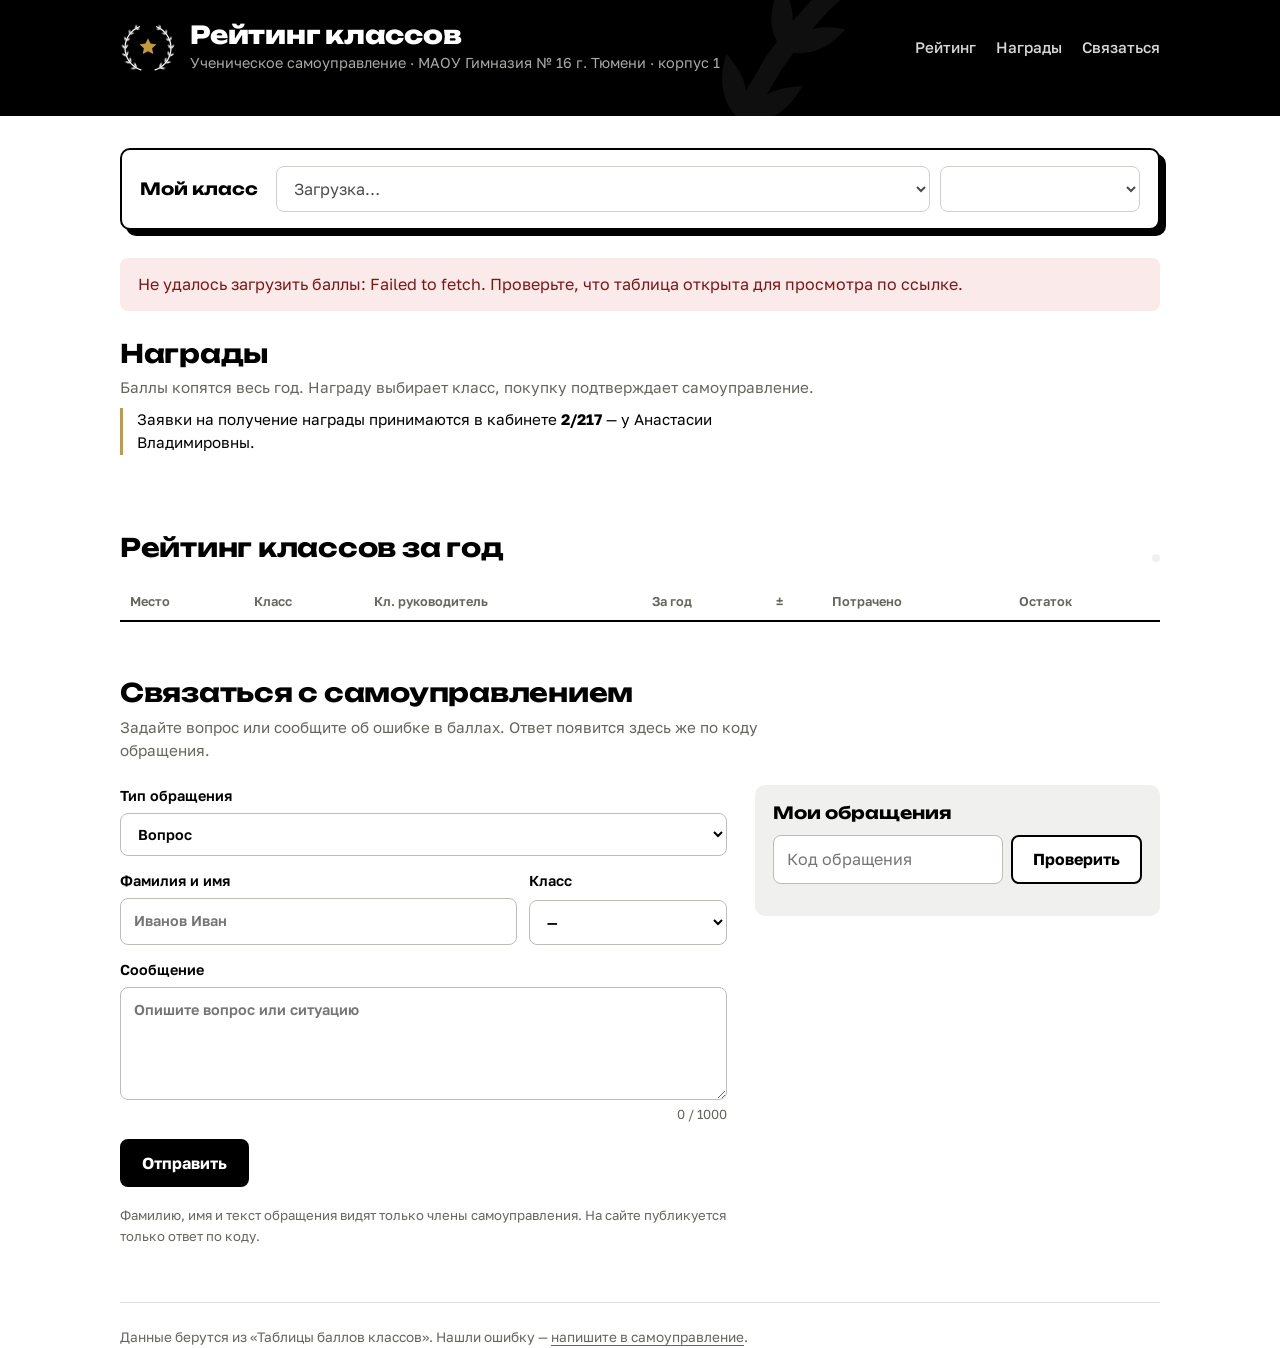
==== commit 8c9de56c: "Сброс кэша стилей и скриптов" ====
--- a/index.html
+++ b/index.html
@@ -8,7 +8,7 @@
   <meta name="theme-color" content="#000000">
   <link rel="icon" href="data:image/svg+xml,%3Csvg xmlns='http://www.w3.org/2000/svg' viewBox='0 0 32 32'%3E%3Ccircle cx='16' cy='16' r='16'/%3E%3Cpath d='M16 7l2.6 5.4 5.9.7-4.4 4 1.2 5.8L16 20l-5.3 2.9 1.2-5.8-4.4-4 5.9-.7z' fill='%23d8b25a'/%3E%3C/svg%3E">
   <link rel="preload" href="fonts/unbounded-cyrillic-wght-normal.woff2" as="font" type="font/woff2" crossorigin>
-  <link rel="stylesheet" href="style.css">
+  <link rel="stylesheet" href="style.css?v=2">
 </head>
 <body>
   <header class="top">
@@ -185,8 +185,8 @@
     </footer>
   </main>
 
-  <script src="fx.js"></script>
-  <script src="config.js"></script>
-  <script src="app.js"></script>
+  <script src="fx.js?v=2"></script>
+  <script src="config.js?v=2"></script>
+  <script src="app.js?v=2"></script>
 </body>
 </html>
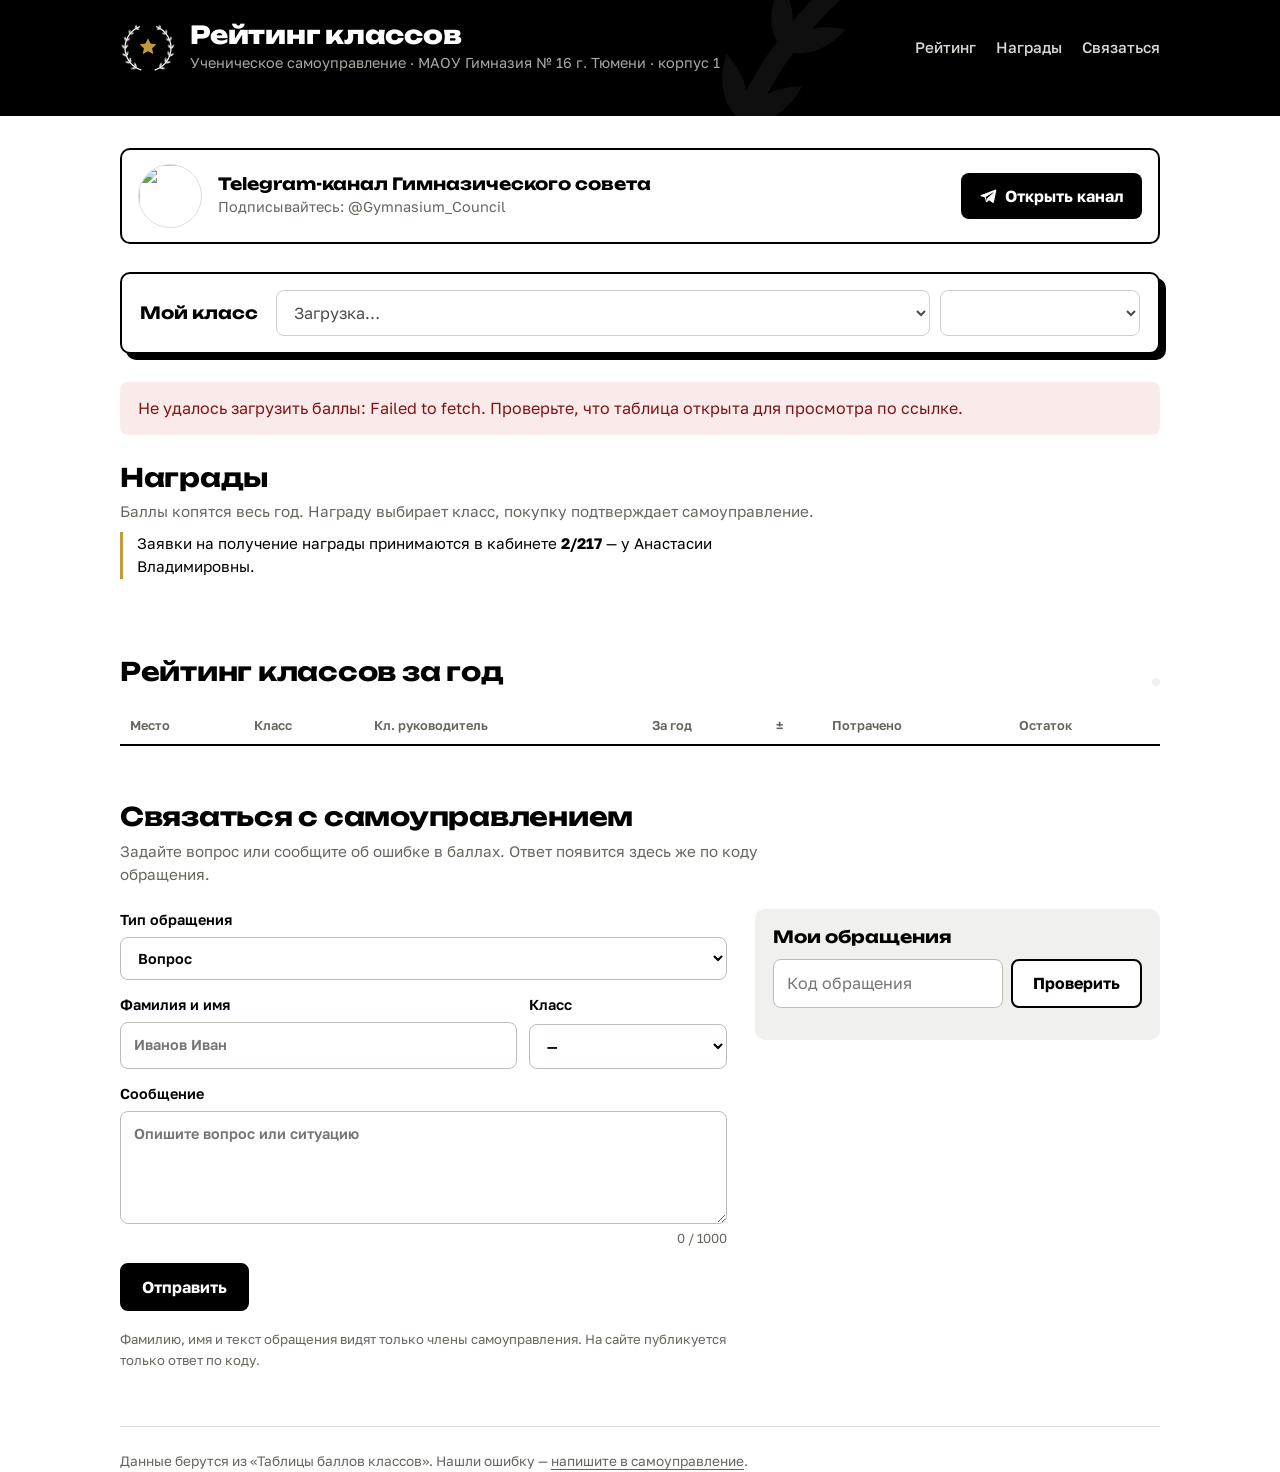
==== commit e99d21c8: "Блок с Telegram-каналом Гимназического совета" ====
--- a/index.html
+++ b/index.html
@@ -8,7 +8,7 @@
   <meta name="theme-color" content="#000000">
   <link rel="icon" href="data:image/svg+xml,%3Csvg xmlns='http://www.w3.org/2000/svg' viewBox='0 0 32 32'%3E%3Ccircle cx='16' cy='16' r='16'/%3E%3Cpath d='M16 7l2.6 5.4 5.9.7-4.4 4 1.2 5.8L16 20l-5.3 2.9 1.2-5.8-4.4-4 5.9-.7z' fill='%23d8b25a'/%3E%3C/svg%3E">
   <link rel="preload" href="fonts/unbounded-cyrillic-wght-normal.woff2" as="font" type="font/woff2" crossorigin>
-  <link rel="stylesheet" href="style.css?v=2">
+  <link rel="stylesheet" href="style.css?v=3">
 </head>
 <body>
   <header class="top">
@@ -39,6 +39,12 @@
   </header>
 
   <main class="wrap">
+    <a class="tg" href="https://t.me/Gymnasium_Council" target="_blank" rel="noopener">
+      <img class="tg__logo" src="img/council.webp" alt="" width="64" height="64">
+      <span class="tg__text"><b>Telegram-канал Гимназического совета</b><span>Подписывайтесь: @Gymnasium_Council</span></span>
+      <span class="tg__btn"><svg viewBox="0 0 24 24" aria-hidden="true"><path d="M21.4 3.6 2.9 10.7c-1.3.5-1.2 1.3-.2 1.6l4.7 1.5 1.8 5.6c.2.6.1.9.8.9.5 0 .7-.2 1-.5l2.3-2.2 4.8 3.5c.9.5 1.5.2 1.7-.8L23 5c.3-1.3-.5-1.9-1.6-1.4ZM9 13.4l9.6-6.1c.5-.3.9-.1.5.2l-8.2 7.4-.3 3.6L9 13.4Z"/></svg>Открыть канал</span>
+    </a>
+
     <section class="picker">
       <label for="class-select">Мой класс</label>
       <div class="picker__row">
@@ -185,8 +191,8 @@
     </footer>
   </main>
 
-  <script src="fx.js?v=2"></script>
-  <script src="config.js?v=2"></script>
-  <script src="app.js?v=2"></script>
+  <script src="fx.js?v=3"></script>
+  <script src="config.js?v=3"></script>
+  <script src="app.js?v=3"></script>
 </body>
 </html>
--- a/style.css
+++ b/style.css
@@ -92,7 +92,19 @@
 /* ---------- основная часть ---------- */
 main { position: relative; padding-bottom: 48px; display: grid; grid-template-columns: minmax(0, 1fr); gap: 56px; }
 main.wrap { margin-top: 32px; }
-main > .picker, main > .status, main > .ann { margin-bottom: -28px; }
+main > .picker, main > .status, main > .ann, main > .tg { margin-bottom: -28px; }
+
+/* ---------- Telegram-канал совета ---------- */
+.tg { display: flex; align-items: center; gap: 16px; padding: 14px 16px; border: 2px solid var(--ink); border-radius: 10px; background: var(--paper); color: var(--ink); text-decoration: none; transition: background .25s var(--ease), color .25s; }
+.tg__logo { width: 64px; height: 64px; flex: none; border-radius: 50%; border: 1px solid var(--line); background: #fff; object-fit: cover; }
+.tg__text { flex: 1 1 auto; min-width: 0; display: flex; flex-direction: column; gap: 2px; }
+.tg__text b { font: 700 1.05rem/1.25 var(--display); }
+.tg__text span { font-size: .9rem; color: var(--muted); transition: color .25s; }
+.tg__btn { flex: none; display: inline-flex; align-items: center; gap: 8px; background: var(--ink); color: #fff; font-weight: 700; padding: 11px 18px; border-radius: 8px; transition: background .25s, color .25s, transform .25s var(--pop); }
+.tg__btn svg { width: 18px; height: 18px; fill: currentColor; }
+.tg:hover, .tg:focus-visible { background: var(--ink); color: #fff; }
+.tg:hover .tg__text span, .tg:focus-visible .tg__text span { color: #bdbdb6; }
+.tg:hover .tg__btn, .tg:focus-visible .tg__btn { background: var(--gold); color: var(--ink); transform: translateX(3px); }
 
 .picker { scroll-margin-top: 16px; background: var(--paper); border: 2px solid var(--ink); border-radius: 10px; padding: 16px 18px; display: flex; align-items: center; gap: 12px 18px; flex-wrap: wrap; box-shadow: 6px 6px 0 var(--ink); }
 .picker label { font: 700 1.05rem/1.2 var(--display); }
@@ -287,6 +299,12 @@
   .nav::-webkit-scrollbar { display: none; }
   .nav a { font-size: .82rem; white-space: nowrap; padding: 8px 0; }
   .picker { padding: 14px; }
+  .tg { flex-wrap: wrap; gap: 12px; padding: 14px; }
+  .tg__logo { width: 52px; height: 52px; }
+  .tg__text { flex-basis: calc(100% - 64px); }
+  .tg__text b { font-size: .95rem; }
+  .tg__text span { font-size: .85rem; }
+  .tg__btn { flex: 1 1 100%; justify-content: center; }
   .picker__row { display: grid; grid-template-columns: minmax(0, 1fr) minmax(0, 1.3fr); flex: 1 1 100%; }
   .picker select { padding-left: 10px; padding-right: 6px; }
   #month-select { flex: none; }
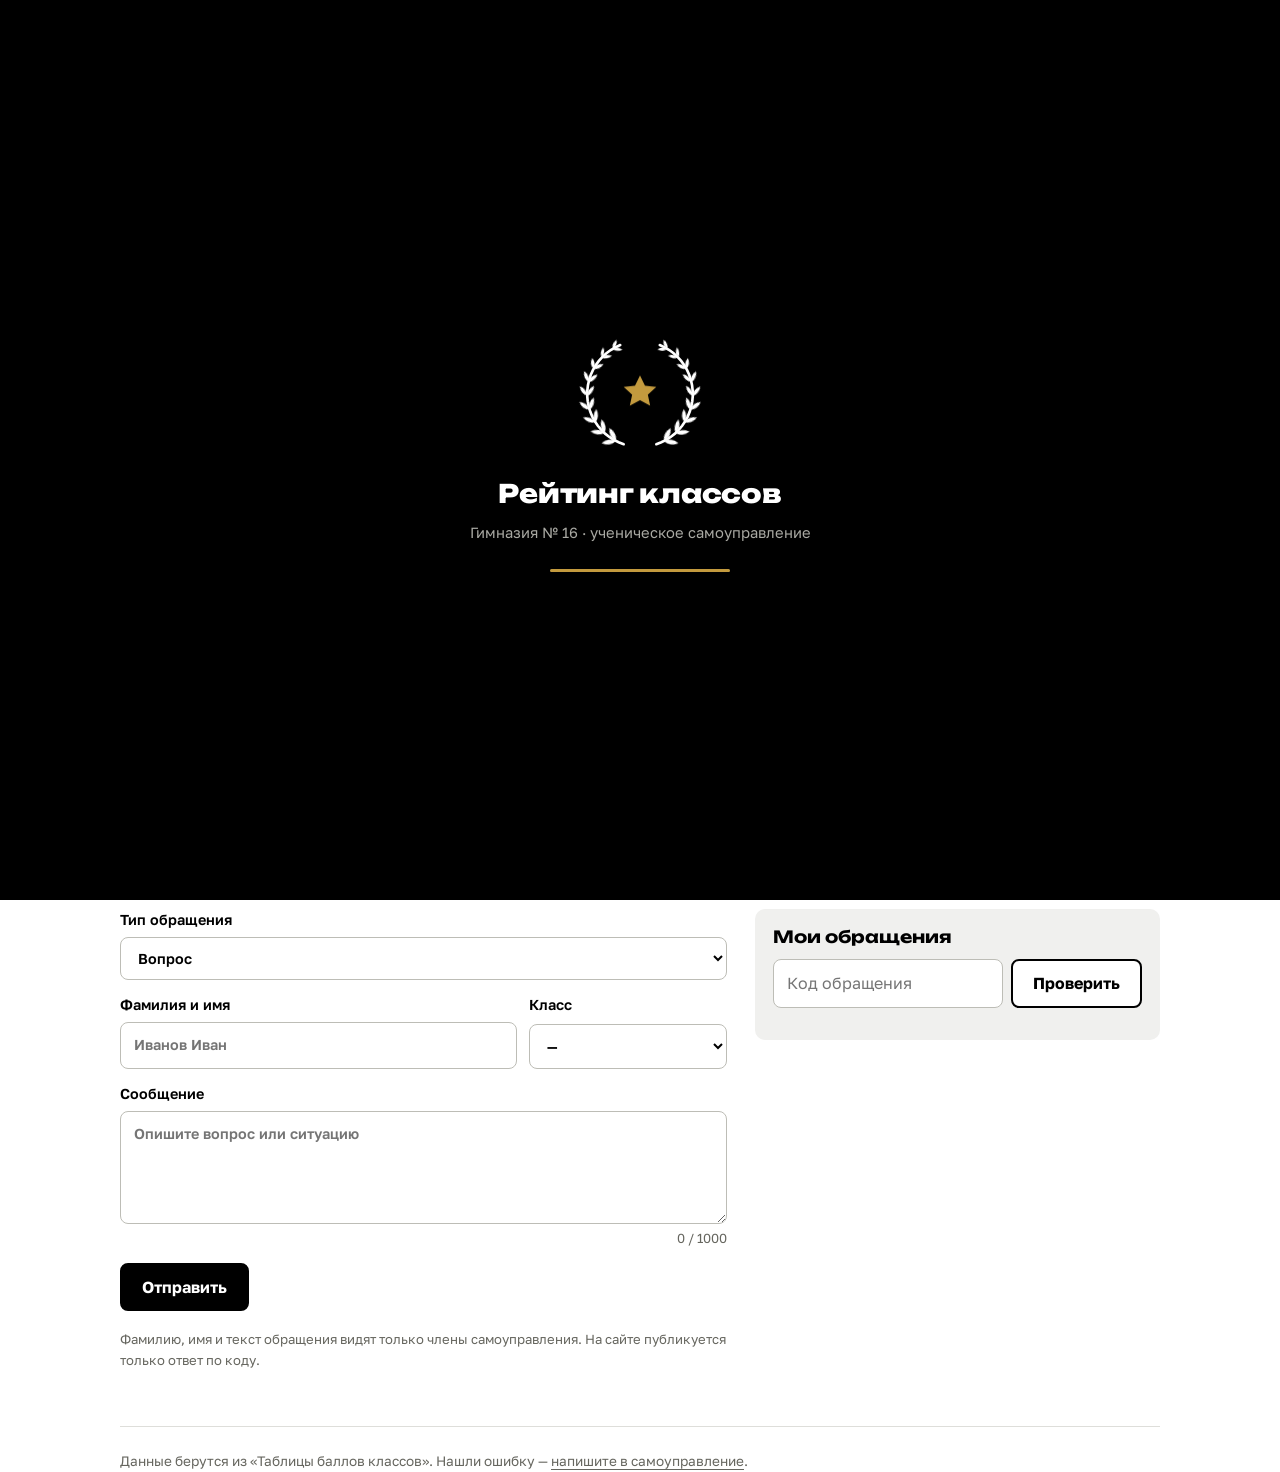
==== commit 0dc923d1: "Экран загрузки, режим тех. работ, места подряд" ====
--- a/index.html
+++ b/index.html
@@ -8,9 +8,86 @@
   <meta name="theme-color" content="#000000">
   <link rel="icon" href="data:image/svg+xml,%3Csvg xmlns='http://www.w3.org/2000/svg' viewBox='0 0 32 32'%3E%3Ccircle cx='16' cy='16' r='16'/%3E%3Cpath d='M16 7l2.6 5.4 5.9.7-4.4 4 1.2 5.8L16 20l-5.3 2.9 1.2-5.8-4.4-4 5.9-.7z' fill='%23d8b25a'/%3E%3C/svg%3E">
   <link rel="preload" href="fonts/unbounded-cyrillic-wght-normal.woff2" as="font" type="font/woff2" crossorigin>
-  <link rel="stylesheet" href="style.css?v=3">
+  <link rel="stylesheet" href="style.css?v=4">
+  <script>
+    // Экран загрузки: держим его, пока не придут данные и шрифты, потом плавно убираем.
+    (function () {
+      var root = document.documentElement, t0 = Date.now(), hidden = false, finish;
+      var done = new Promise(function (r) { finish = r; });
+      root.classList.add("is-loading");
+      window.Loader = {
+        whenDone: function () { return done; },
+        progress: function (f) {
+          var b = document.getElementById("loader-bar");
+          if (b) b.style.transform = "scaleX(" + Math.max(0.06, Math.min(1, f)) + ")";
+        },
+        hide: function () {
+          if (hidden) return done;
+          hidden = true;
+          var reduce = window.matchMedia && matchMedia("(prefers-reduced-motion: reduce)").matches;
+          var fonts = document.fonts && document.fonts.ready
+            ? Promise.race([document.fonts.ready, new Promise(function (r) { setTimeout(r, 1500); })]) : Promise.resolve();
+          return fonts.then(function () {
+            return new Promise(function (r) { setTimeout(r, Math.max(0, (reduce ? 0 : 1500) - (Date.now() - t0))); });
+          }).then(function () {
+            window.Loader.progress(1);
+            return new Promise(function (r) { setTimeout(r, reduce ? 0 : 350); });
+          }).then(function () {
+            root.classList.remove("is-loading");
+            root.classList.add("is-leaving");
+            finish();
+            setTimeout(function () {
+              var el = document.getElementById("loader"); if (el) el.remove();
+              root.classList.remove("is-leaving");
+            }, reduce ? 0 : 1000);
+          });
+        }
+      };
+      setTimeout(function () { window.Loader.hide(); }, 15000); // страховка: экран загрузки не может висеть вечно
+    })();
+  </script>
 </head>
 <body>
+  <div id="loader" aria-hidden="true">
+    <div class="loader__mark">
+      <span class="loader__wreath" id="loader-wreath"></span>
+      <svg class="loader__star" viewBox="0 0 24 24"><path d="M12 3.2l2.6 5.4 5.9.7-4.4 4 1.2 5.8L12 16.2l-5.3 2.9 1.2-5.8-4.4-4 5.9-.7z"/></svg>
+    </div>
+    <div class="loader__title">Рейтинг классов</div>
+    <div class="loader__sub">Гимназия № 16 · ученическое самоуправление</div>
+    <div class="loader__track"><span id="loader-bar"></span></div>
+  </div>
+  <script>
+    // лавровый венок для экрана загрузки (тот же рисунок, что в шапке)
+    (function () {
+      var c = 50, r = 40, n = 9, i = 0, leaves = "", stems = "";
+      [-1, 1].forEach(function (d) {
+        var pts = [];
+        for (var k = 0; k <= 24; k++) { var a = (18 + 140 * k / 24) * Math.PI / 180; pts.push((c + d * Math.sin(a) * r).toFixed(2) + " " + (c + Math.cos(a) * r).toFixed(2)); }
+        stems += '<path class="stem" pathLength="1" d="M' + pts.join(" L") + '"/>';
+        for (var j = 0; j < n; j++) {
+          var t = (j + 0.6) / (n + 0.2), a2 = (18 + 140 * t) * Math.PI / 180, x = c + d * Math.sin(a2) * r, y = c + Math.cos(a2) * r;
+          var base = Math.atan2(-Math.sin(a2), d * Math.cos(a2)) * 180 / Math.PI, len = 11 - j * 0.45;
+          [-1, 1].forEach(function (sd) {
+            leaves += '<g transform="translate(' + x.toFixed(2) + ' ' + y.toFixed(2) + ') rotate(' + (base + sd * 36).toFixed(1) + ')"><path class="lf" style="--i:' + i + '" d="M0 0 Q' + (len * .45).toFixed(1) + ' ' + (-len * .32).toFixed(1) + ' ' + len.toFixed(1) + ' 0 Q' + (len * .45).toFixed(1) + ' ' + (len * .32).toFixed(1) + ' 0 0Z"/></g>';
+          });
+          i++;
+        }
+      });
+      document.getElementById("loader-wreath").innerHTML = '<svg class="laurel" viewBox="0 0 100 100" aria-hidden="true" style="--sw:2">' + stems + leaves + '</svg>';
+    })();
+  </script>
+
+  <section id="maintenance" class="maint" hidden>
+    <div class="maint__box">
+      <div class="maint__mark"><span class="seal__wreath maint__wreath"></span>
+        <svg class="seal__star" viewBox="0 0 24 24"><path d="M12 3.2l2.6 5.4 5.9.7-4.4 4 1.2 5.8L12 16.2l-5.3 2.9 1.2-5.8-4.4-4 5.9-.7z"/></svg></div>
+      <h1>Сайт временно закрыт на технические работы</h1>
+      <p class="maint__text" id="maint-text">Мы обновляем рейтинг классов. Загляните чуть позже.</p>
+      <p class="maint__until" id="maint-until" hidden></p>
+      <a class="tg__btn maint__tg" href="https://t.me/Gymnasium_Council" target="_blank" rel="noopener">Новости — в Telegram-канале совета</a>
+    </div>
+  </section>
   <header class="top">
     <div class="top__bg" aria-hidden="true"></div>
     <div class="wrap top__bar">
@@ -191,8 +268,8 @@
     </footer>
   </main>
 
-  <script src="fx.js?v=3"></script>
-  <script src="config.js?v=3"></script>
-  <script src="app.js?v=3"></script>
+  <script src="fx.js?v=4"></script>
+  <script src="config.js?v=4"></script>
+  <script src="app.js?v=5"></script>
 </body>
 </html>
--- a/style.css
+++ b/style.css
@@ -384,3 +384,55 @@
 .confetti { position: fixed; inset: 0; width: 100vw; height: 100vh; pointer-events: none; z-index: 60; }
 
 .rating tbody tr.me:hover { background-color: #1d1d1d; }
+
+/* ======================================================================
+   Экран загрузки
+   ====================================================================== */
+#loader { display: none; }
+html.is-loading, html.is-loading body { overflow: hidden; }
+.is-loading #loader, .is-leaving #loader {
+  position: fixed; inset: 0; z-index: 100; display: grid; place-content: center; justify-items: center; gap: 14px;
+  background: #000; color: #fff; text-align: center; padding: 24px;
+}
+.loader__mark { position: relative; width: 132px; height: 132px; color: #fff; margin-bottom: 6px; }
+.loader__wreath, .loader__wreath svg { position: absolute; inset: 0; width: 100%; height: 100%; }
+.loader__star { position: absolute; left: 50%; top: 50%; width: 46px; height: 46px; transform: translate(-50%, -54%); fill: var(--gold); }
+.loader__title { font: 800 1.6rem/1.1 var(--display); letter-spacing: -.01em; }
+.loader__sub { color: #a9a9a3; font-size: .92rem; }
+.loader__track { width: 180px; height: 3px; margin-top: 10px; background: #262626; border-radius: 3px; overflow: hidden; }
+.loader__track span { display: block; height: 100%; background: var(--gold); transform: scaleX(.06); transform-origin: left; transition: transform .45s var(--ease); }
+
+/* пока виден экран загрузки — анимации первого экрана стоят на паузе и стартуют вместе с открытием */
+.is-loading .top *, .is-loading .top *::before, .is-loading .top *::after { animation-play-state: paused !important; }
+
+@media (prefers-reduced-motion: no-preference) {
+  .loader__wreath .stem { animation: draw .9s var(--ease) .1s both; }
+  .loader__wreath .lf { animation: leaf .5s var(--pop) both; animation-delay: calc(250ms + var(--i) * 45ms); }
+  .loader__star { animation: spin-in .9s var(--pop) .55s both, twinkle 1.6s ease-in-out 1.6s infinite; }
+  .loader__title { animation: up .6s var(--ease) .35s both; }
+  .loader__sub { animation: up .6s var(--ease) .5s both; }
+  .loader__track { animation: up .6s var(--ease) .65s both; }
+  /* уход: содержимое чуть отдаляется, чёрная шторка уезжает вверх и открывает шапку */
+  .is-leaving #loader { animation: curtain .9s cubic-bezier(.7, 0, .2, 1) both; }
+  .is-leaving #loader > * { animation: away .45s var(--ease) both; }
+}
+@media (prefers-reduced-motion: reduce) { .is-leaving #loader { display: none; } }
+@keyframes twinkle { 50% { filter: drop-shadow(0 0 10px rgba(236, 210, 140, .7)); } }
+@keyframes curtain { to { clip-path: inset(0 0 100% 0); } }
+@keyframes away { to { opacity: 0; transform: scale(.94); } }
+#loader { clip-path: inset(0 0 0 0); }
+
+/* ======================================================================
+   Технические работы
+   ====================================================================== */
+.maint[hidden] { display: none; }
+html.maint-on .top, html.maint-on main { display: none; }
+.maint { min-height: 100vh; min-height: 100dvh; display: grid; place-items: center; background: #000; color: #fff; padding: 32px 20px; text-align: center; }
+.maint__box { max-width: 560px; display: grid; justify-items: center; gap: 16px; }
+.maint__mark { position: relative; width: 120px; height: 120px; color: #fff; }
+.maint__mark .seal__star { width: 42px; height: 42px; }
+.maint h1 { font: 800 clamp(1.5rem, 5vw, 2.2rem)/1.15 var(--display); letter-spacing: -.01em; }
+.maint__text { color: #d0d0ca; font-size: 1.05rem; white-space: pre-line; margin: 0; }
+.maint__until { color: var(--gold-hi); font-weight: 700; margin: 0; }
+.maint__tg { margin-top: 10px; text-decoration: none; background: var(--gold); color: #000; }
+.maint__tg:hover { background: #fff; }
